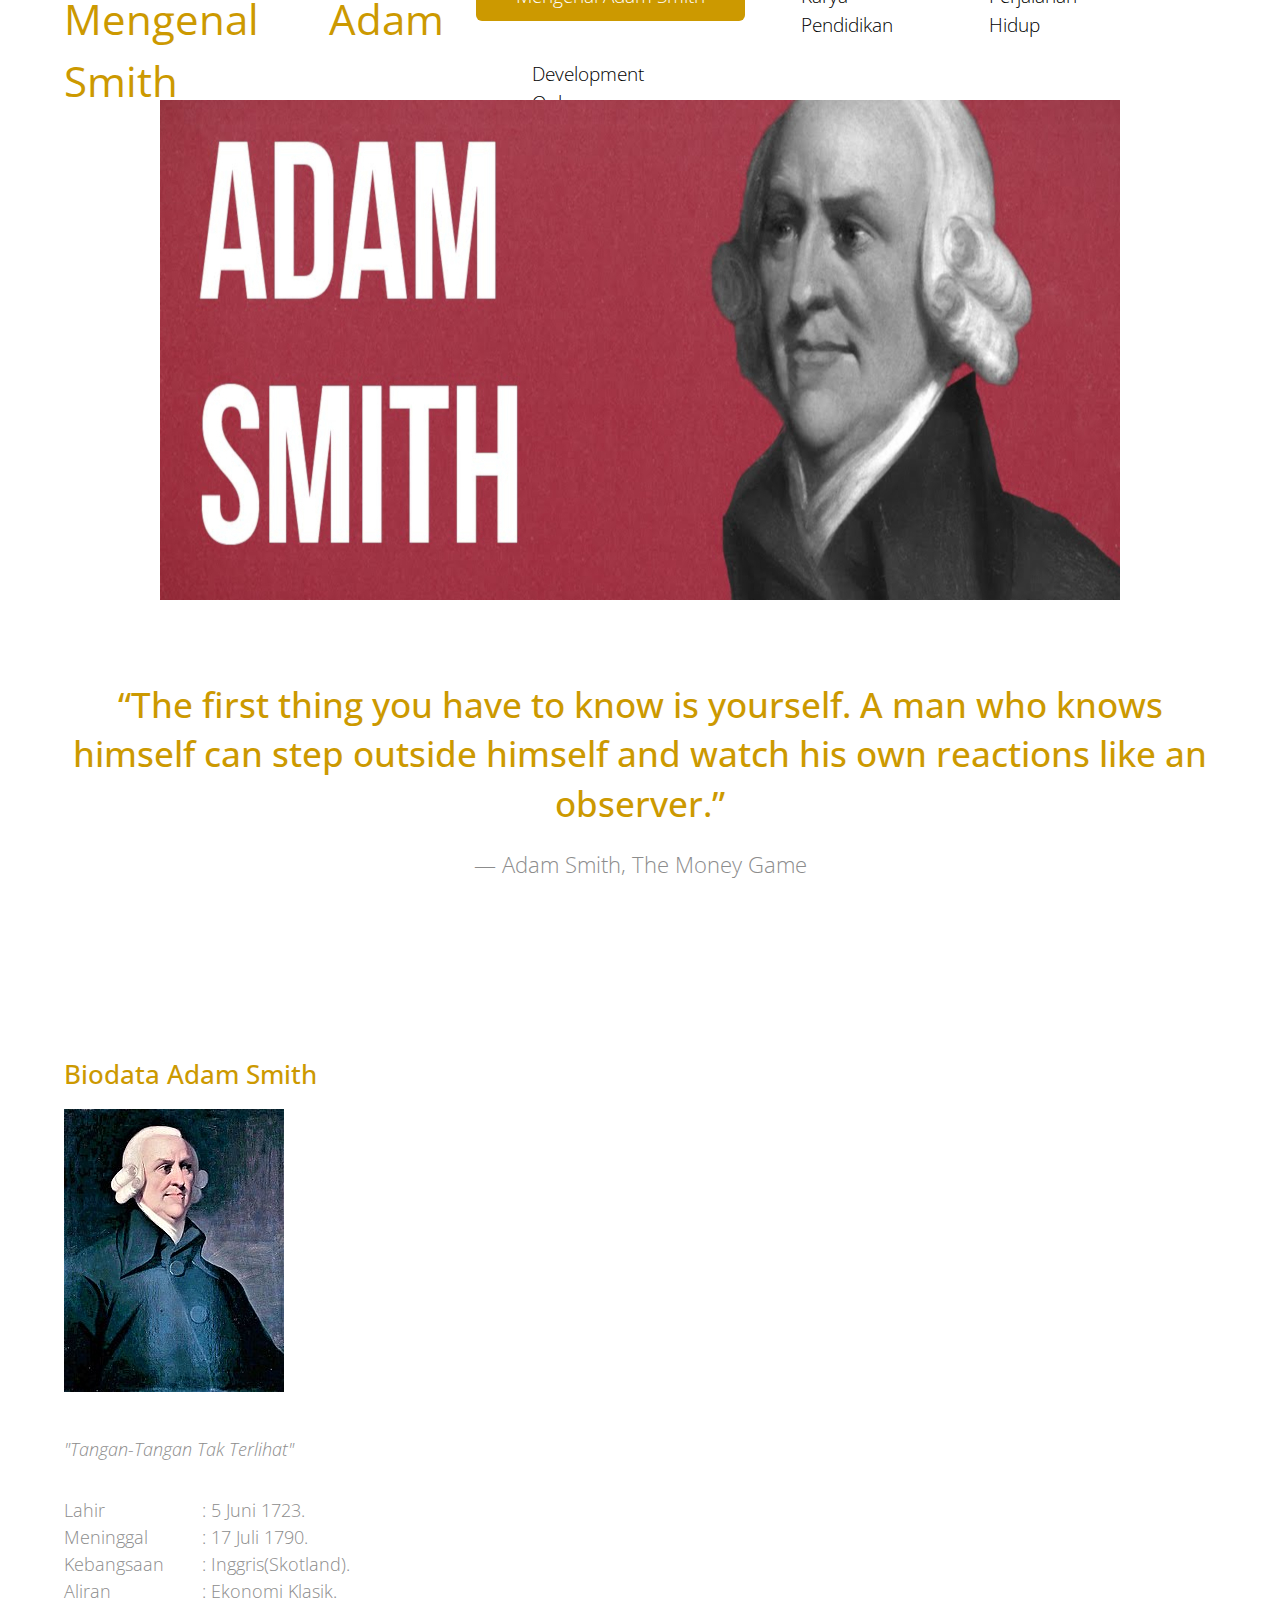
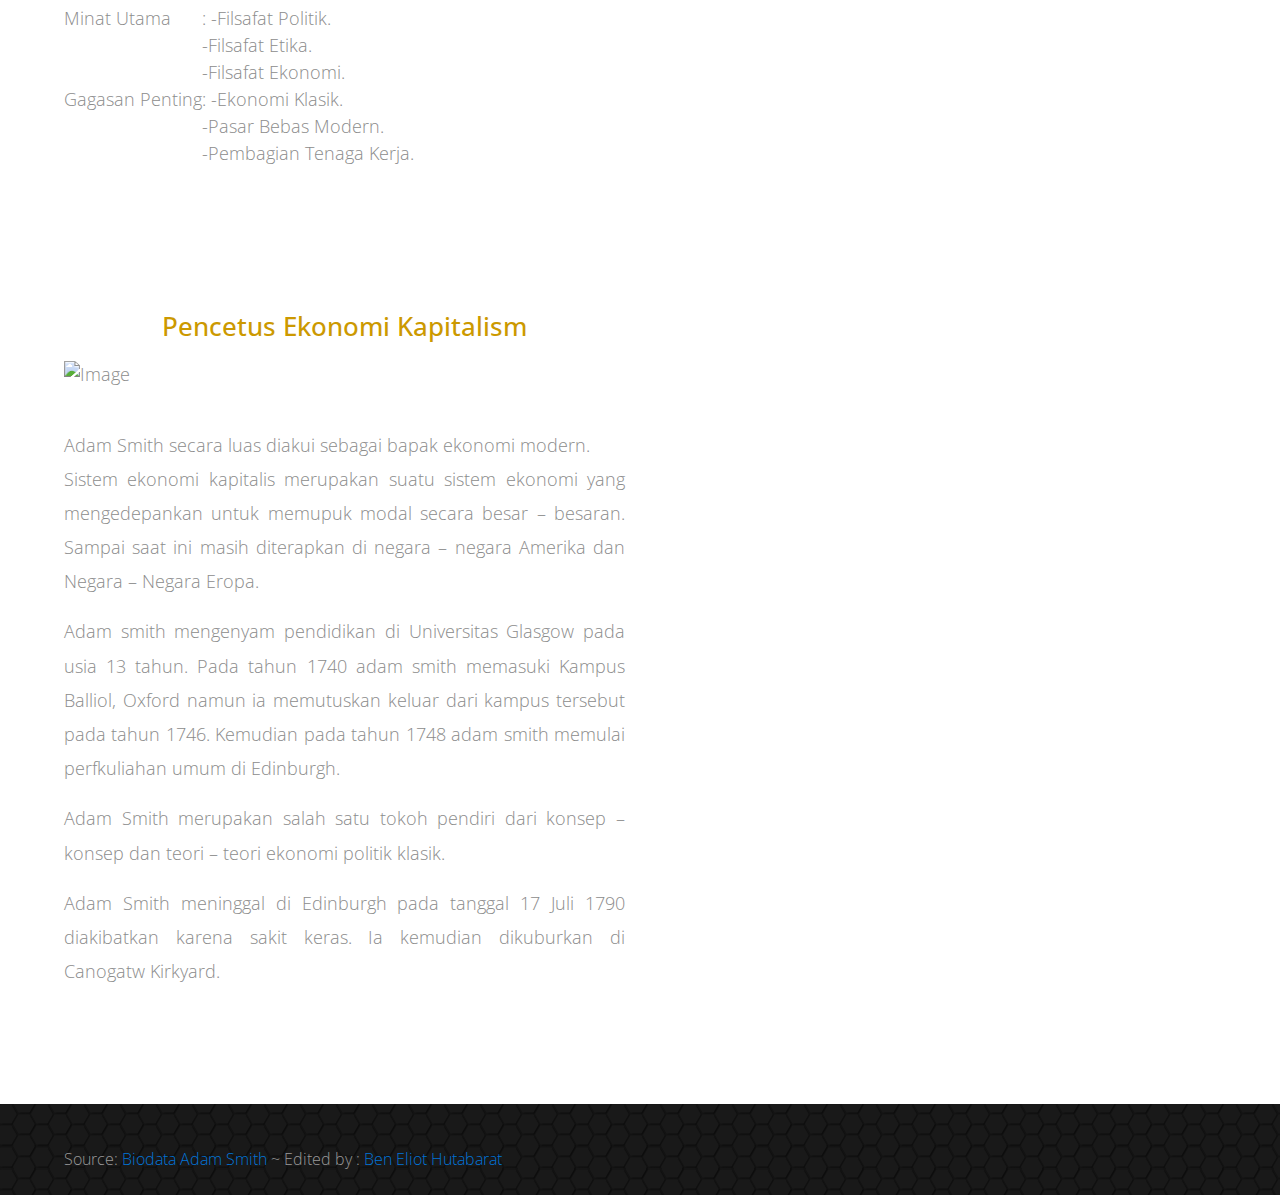
==== index.html @ 5ca56b8b "Update index.html" ====
<!DOCTYPE html>
<html>
<head>
    <meta charset="utf-8">
    <meta http-equiv="X-UA-Compatible" content="IE=edge">
    <meta name="viewport" content="width=device-width, initial-scale=1">

    <title>Adam Smith - Mengenal Adam Smith</title>
<!--
Classic Template
http://www.templatemo.com/tm-488-classic
-->
    <!-- load stylesheets -->
    <link rel="stylesheet" href="https://fonts.googleapis.com/css?family=Open+Sans:300,400">  <!-- Google web font "Open Sans" -->
    <link rel="stylesheet" href="css/bootstrap.min.css">                                      <!-- Bootstrap style -->
    <link rel="stylesheet" href="css/templatemo-style.css">                                   <!-- Templatemo style -->

    <!-- HTML5 shim and Respond.js for IE8 support of HTML5 elements and media queries -->
    <!-- WARNING: Respond.js doesn't work if you view the page via file:// -->
        <!--[if lt IE 9]>
          <script src="https://oss.maxcdn.com/html5shiv/3.7.2/html5shiv.min.js"></script>
          <script src="https://oss.maxcdn.com/respond/1.4.2/respond.min.js"></script>
          <![endif]-->
</head>

    <body>
       
        <div class="tm-header">
            <div class="container-fluid">
                <div class="tm-header-inner">
                    <a href="#" class="navbar-brand tm-site-name">Mengenal Adam Smith</a>
                    
                    <!-- navbar -->
                    <nav class="navbar tm-main-nav">

                        <button class="navbar-toggler hidden-md-up" type="button" data-toggle="collapse" data-target="#tmNavbar">
                            &#9776;
                        </button>
                        
                        <div class="collapse navbar-toggleable-sm" id="tmNavbar">
                            <ul class="nav navbar-nav">
                                <li class="nav-item active">
                                    <a href="index.html" class="nav-link">Mengenal Adam Smith</a>
                                </li>
                                <li class="nav-item">
                                    <a href="about.html" class="nav-link">Karya <br> Pendidikan</a>
                                </li>
                                <li class="nav-item">
                                    <a href="blog.html" class="nav-link">Perjalanan <br> Hidup</a>
                                </li>
                                <li class="nav-item">
                                    <a href="contact.html" class="nav-link">Development <br> Only</a>
                                </li>
                            </ul>                        
                        </div>
                        
                    </nav>  

                </div>                                  
            </div>            
        </div>

        <div class="tm-home-img-container">
            <img src="img/tm-home-img.jpg" background-attachment="fixed" alt="Image" class="hidden-lg-up img-fluid"> 
        </div>
           

        <section class="tm-section">
            <div class="container-fluid">
                <div class="row">
                    <div class="col-xs-12 col-sm-12 col-md-12 col-lg-12 text-xs-center">
                        <h2 class="tm-gold-text tm-title">“The first thing you have to know is yourself. A man who knows himself can step outside himself and watch his own reactions like an observer.” </h2>
                        <p class="tm-subtitle">― Adam Smith,  The Money Game</p>
                    </div>
                </div>

                <div class="row tm-margin-t-big">
                    <div class="col-xs-12 col-sm-12 col-md-12 col-lg-6 col-xl-6">
                        <div class="tm-2-col-left">
                            
                            
                            <h3 class="tm-gold-text tm-title"> Biodata Adam Smith</h3>
                            <img src="img/tm-img-660x330-1.jpg" alt="Image" class="tm-margin-b-40 img-fluid">
                            <p class="tm-margin-b-30"><i>"Tangan-Tangan Tak Terlihat"</i></p>
                            
                            <table>
  <tr>
    <td>Lahir</td>
    <td>: 5 Juni 1723.</td>
  </tr>
  <tr>
    <td>Meninggal</td>
    <td>: 17 Juli 1790.</td>
  </tr>
  <tr>
    <td>Kebangsaan</td>
    <td>: Inggris(Skotland).</td>
  </tr>
  <tr>
    <td>Aliran</td>
    <td>: Ekonomi Klasik.</td>
  </tr>
  <tr>
      <td>Minat Utama<br><br><br></td>
    <td>: -Filsafat Politik.<br>  -Filsafat Etika.<br>  -Filsafat Ekonomi.</td>
  </tr>
  <tr>
    <td>Gagasan Penting<br><br><br></td>
    <td>: -Ekonomi Klasik.<br>  -Pasar Bebas Modern.<br>  -Pembagian Tenaga Kerja.</td>
  </tr>
</table>
<br>
                            <br>
                            <br>
                        </div>
                        <div class="row tm-margin-t-mid">
                            <div class="col-xs-12">
                            <h3 class="tm-gold-text tm-title"><center>Pencetus Ekonomi Kapitalism</center></h3>
                             <img src="https://fee.org/media/13301/adamsmith-1380.jpg?center=0.375,0.73279352226720651&mode=crop&width=1920&rnd=131303471780000000" background-attachment="fixed" alt="Image" class="tm-margin-b-40 img-fluid">
                            <p> Adam Smith secara luas diakui sebagai bapak ekonomi modern. <br>
                            Sistem ekonomi kapitalis merupakan suatu sistem ekonomi yang mengedepankan untuk memupuk modal secara besar – besaran. Sampai saat ini masih diterapkan di negara – negara Amerika dan Negara – Negara Eropa. </p>
                           
                            <p>Adam smith mengenyam pendidikan di Universitas Glasgow pada usia 13 tahun. Pada tahun 1740 adam smith memasuki Kampus Balliol, Oxford namun ia memutuskan keluar dari kampus tersebut pada tahun 1746. Kemudian pada tahun 1748 adam smith memulai perfkuliahan umum di Edinburgh.
                            </p>
                            <p> Adam Smith merupakan salah satu tokoh pendiri dari konsep – konsep dan teori – teori ekonomi politik klasik.</p>
                            <p> Adam Smith meninggal di Edinburgh pada tanggal 17 Juli 1790 diakibatkan karena sakit keras. Ia kemudian dikuburkan di Canogatw Kirkyard. 
                            </p>

                        </div>
                    </div>
                </div> <!-- row -->

            </div>
        </section>
        
        <footer class="tm-footer">
            <div class="container-fluid">
                <div class="row">
                                        
                    <!-- Add the extra clearfix for only the required viewport 
                        http://stackoverflow.com/questions/24590222/bootstrap-3-grid-with-different-height-in-each-item-is-it-solvable-using-only
                    -->
                    <div class="clearfix hidden-lg-up"></div>
                                                           
                </div>

                <div class="row">
                    <div class="col-xs-12 tm-copyright-col">
                        <p class="tm-copyright-text"> Source: <a href="https://id.wikipedia.org/wiki/Adam_Smith/"> Biodata Adam Smith </a> ~ 
                            Edited by : <a href="https://benehxifor.github.io/"> Ben Eliot Hutabarat </a> </p>
                    </div>
                </div>
            </div>
        </footer>

        <!-- load JS files -->
        <script src="js/jquery-1.11.3.min.js"></script>             <!-- jQuery (https://jquery.com/download/) -->
        <script src="https://www.atlasestateagents.co.uk/javascript/tether.min.js"></script> <!-- Tether for Bootstrap, http://stackoverflow.com/questions/34567939/how-to-fix-the-error-error-bootstrap-tooltips-require-tether-http-github-h --> 
        <script src="js/bootstrap.min.js"></script>                 <!-- Bootstrap (http://v4-alpha.getbootstrap.com/) -->
        
</body>
</html>
---- css/templatemo-style.css ----
/* 

Classic Template

http://www.templatemo.com/tm-488-classic

-----------------------------*/

body {
	color: #8c8c8c;
	font-family: 'Open Sans', Helvetica, Arial, sans-serif;
	font-size: 18px;
	font-weight: 300;
	overflow-x: hidden;
	text-align: justify;
}

a, button { transition: all 0.3s ease; }
a:hover,
a:focus {
	text-decoration: none;
	outline: none;
}

h2 { font-size: 2.2rem; }
.tm-thin-font { font-weight: 300; }

.container-fluid {
	margin-left: auto;
	margin-right: auto;
	max-width: 1500px;
	overflow-x: hidden;
}

@media (max-width: 1390px) {
	.container-fluid {
		padding-left: 5%;
		padding-right: 5%;
	}
}

.tm-header-inner {
	display: -webkit-flex;
	display: -ms-flexbox;
	display: flex;
	-webkit-align-items: center;
	    -ms-flex-align: center;
	        align-items: center;
	-webkit-justify-content: space-between;
	    -ms-flex-pack: justify;
	        justify-content: space-between;
	height: 100px;
}

.tm-site-name {
	color: #cc9900;
	display: block;
	font-size: 2.6rem;
	font-weight: 400;
}

.tm-main-nav { font-size: 1.2rem; }

.navbar-nav .nav-link {
	border-radius: 6px;
	color: black;
	padding: 10px 40px;
}

.nav-item.active .nav-link,
.nav-link:hover,
.nav-link:focus {
	color: white;
	background-color: #cc9900;

}

.tm-gold-text { color: #cc9900; }

.tm-section {
	padding-top: 80px;
	padding-bottom: 100px;
}

.tm-home-img-container {
	background-image: url('../img/tm-home-img.jpg');
	background-size: auto;
	background-position: center;
	background-repeat: no-repeat;
	height: 500px;
}

.tm-about-img-container { background-image: url('../img/tm-about-img.jpg');	}
.tm-blog-img-container { background-image: url('../img/tm-blog-img.jpg'); }
.tm-contact-img-container { background-image: url('../img/tm-contact-img.jpg'); }

.tm-about-img-container,
.tm-blog-img-container,
.tm-contact-img-container {
	background-size: auto 200px;
	background-position: center;
	background-repeat: no-repeat;
	height: 200px;
}

.tm-title {
	margin-bottom: 1rem;
	line-height: 1.4;
}

.tm-subtitle {
	font-size: 1.4rem;
	max-width: 800px;
	margin: 0 auto 80px;
}

.tm-content-box {
	max-width: 310px;
	margin: 0 auto;
}

h3 { font-size: 1.65rem; }
h4 { 
	font-size: 1.4rem;
	line-height: 1.6;
}

.tm-btn {
	color: white;
	background-color: #cc9900;
	border: none;
	border-radius: 5px;
	display: inline-block;
	padding: 10px 30px;
}

.tm-btn:hover,
.tm-btn:focus {
	background-color: #906E09;
	color: white;
	outline: none;
}

.tm-btn-gray { background-color: #666666; }
.tm-btn-gray:hover,
.tm-btn-gray:focus {
	background-color: #515050;	
}

.tm-margin-b-15 { margin-bottom: 15px; }
.tm-margin-b-20 { margin-bottom: 20px; }
.tm-margin-b-30 { margin-bottom: 30px; }
.tm-margin-b-40 { margin-bottom: 40px; }
.tm-margin-t-big { margin-top: 90px; }
.tm-margin-t-mid { margin-top: 60px; }
.tm-margin-t-small { margin-top: 30px; }

.tm-text-link { 
	color: #006699; 
	line-height: 2.8;
	text-decoration: underline;
}
.tm-overflow-auto { overflow: auto; }
.tm-small-font { font-size: 1rem; }
.tm-related-post { margin-bottom: 40px; }
.tm-related-post:last-child { margin-bottom: 0; }
.media-left { padding-right: 25px; }
.media-body {
	border-bottom: 1px solid #ccc;
	padding-bottom: 25px;
}

.tm-media-description { margin-bottom: 0; }

.tm-2-col-right { padding-left: 20px; }

.tm-footer {
	color: #c6c6c6;
	background-color: #191919;
	background-image: url('../img/classic-pattern-bg.png');
	font-size: 1rem;
	padding-top: 40px;
	padding-bottom: 20px;
}

.tm-footer-links-container { padding-left: 10px; }

.tm-footer-link {
	color: #CCCC66;
	line-height: 2.8;
	text-decoration: underline;
}

.tm-footer-link:hover,
.tm-footer-link:focus {
	color: #CCCC66;
	text-decoration: none;
}
.tm-footer-thumbnail { margin-bottom: 5px; }

.tm-copyright-text { 
	color: #999999; 
	margin-bottom: 0;
}

hr { border-top: 1px solid #CCCCCC; }
p { line-height: 1.9; }

.tm-gray-bg { 
	background-color: #CCCCCC; 
	color: black;
	padding: 30px 20px 20px;
}
.tm-footer-content-box-title { margin-bottom: 30px; }

.tm-img-post { margin-bottom: 30px; }

.tm-aside-r { padding-left: 30px; }

.form-control {
	border-radius: 0;
	font-size: 1.1rem;
	padding: 0.75rem 1rem;
}

.form-control:focus { border-color: #CC9900; }

.tm-form-description { margin-top: 30px; }
.tm-contact-form { padding-top: 20px; }

#google-map {
    height: 333px;
    width: 100%;
    margin-top: 40px;
}

.tm-contact-right { padding-left: 30px; }
.tm-p-small { font-size: 1rem; }

@media (max-width: 1199px) {
	.tm-2-col-left { padding-right: 0; }
	.tm-2-col-right { padding-left: 0; }
	.tm-text-link {
		line-height: 2.2;
	}
	.container-fluid {
		padding-left: 4%;
		padding-right: 4%;
	}
}

@media (max-width: 991px){

	.tm-home-img-container {
		background:none;
		height: auto;
	}

	.tm-subtitle { margin-bottom: 40px; }
	
	#tmNavbar .navbar-nav .nav-link { padding: 10px 25px; }
	.media { max-width: 240px; }
	.media-left {
		display: block;
		margin-bottom: 20px;
	}

	.tm-content-box { margin-bottom: 50px; }
	.tm-text-link { line-height: 2.4; }

	.tm-section {
	    padding-top: 50px;
	    padding-bottom: 60px;
	}

	.tm-2-col-left, .tm-2-col-right { 
		margin: 0 auto;
		max-width: 660px; 
	}
	
	.tm-margin-t-big { margin-top: 30px; }
	.media { max-width: 100%; }
	.media-left {
		display: table-cell;
		margin-bottom: 0;
	}

	.tm-footer-content-box { margin-bottom: 40px; }

	.tm-2-rows-md-swap {
		display: -webkit-flex;
		display: -ms-flexbox;
		display: flex;
		-webkit-flex-direction: column;
		    -ms-flex-direction: column;
		        flex-direction: column;
	}

	.tm-2-rows-md-down-1 {
		-webkit-order: 1;
		    -ms-flex-order: 1;
		        order: 1;		
	}
	.tm-2-rows-md-down-2 {
		-webkit-order: 2;
		    -ms-flex-order: 2;
		        order: 2;
		margin-bottom: 0;
		margin-top: 30px;		
	}

	.tm-contact-right { 
		padding-left: 15px; 
		padding-top: 40px;
	}
}

@media (max-width: 897px) {
	.tm-btn {
		padding: 10px 15px;
		font-size: 1rem;
	}
}

@media (max-width: 767px) {
	.tm-main-nav {
		position: fixed;
		right: 0;
		top: 21px;
		z-index: 1000;
	}
	#tmNavbar .navbar-nav .nav-item { float: none; }
	#tmNavbar .navbar-nav .nav-link { padding: 10px 35px; }
	#tmNavbar {
		background: white; 
		border-radius: 6px;
	}
	#tmNavbar .navbar-nav .nav-item+.nav-item { margin-left: 0; }
	.navbar-toggler {
		background: white;
		border-color: #cc9900;
		color: #cc9900;
		display: block;
		margin-left: auto;
		margin-right: 0;
	}
	.navbar-toggler:focus { outline: none; }
	.tm-content-box { margin-bottom: 50px; }
	
	.tm-2-col-left {
		padding-right: 0;
		max-width: 660px;
	}

	.tm-2-col-right { padding-left: 0; }
	.tm-margin-b-40 { margin-bottom: 25px; }
	
	.tm-copyright-text { padding-top: 0; }
	.tm-gray-bg { padding: 20px 20px 10px; }
	.tm-footer { padding-bottom: 15px; }

	.tm-2-rows-sm-swap {
		display: -webkit-flex;
		display: -ms-flexbox;
		display: flex;
		-webkit-flex-direction: column;
		    -ms-flex-direction: column;
		        flex-direction: column;
	}

	.tm-2-rows-sm-down-1 {
		-webkit-order: 1;
		    -ms-flex-order: 1;
		        order: 1;		
	}
	.tm-2-rows-sm-down-2 {
		-webkit-order: 2;
		    -ms-flex-order: 2;
		        order: 2;
		margin-bottom: 0;
		margin-top: 30px;		
	}

	.tm-sm-m-b { margin-bottom: 20px; }
	.tm-aside-r { padding-left: 15px; }
	.tm-aside-container {
		max-width: 310px;
		margin: 0 auto;
	}

	.tm-blog-post {	padding-bottom: 10px; }
	.tm-content-box-contact {
		margin-top: 40px;
		margin-bottom: 0;
	}

	.tm-contact-row-related-posts {	margin-top: 40px; }
}

@media (max-width: 543px) {
	.tm-footer-links-container { padding-left: 0; }
	.tm-xs-m-t { margin-top: 20px; }
	.tm-btn { padding: 10px 30px; }
}

@media(max-width: 510px) {
	.media { max-width: 240px; }
	.media-left {
		display: block;
		margin-bottom: 20px;
	}
		
	.tm-section {
		padding-top: 10%;
		padding-bottom: 10%;
	}

	.tm-subtitle { margin-bottom: 20px; }
	.tm-margin-b-40 { margin-bottom: 15px; }
	.tm-content-box { margin-bottom: 40px; }
	.tm-margin-t-mid { margin-top: 30px; }
	.tm-footer-content-box { margin-bottom: 40px; }
	.tm-footer-content-box-title { margin-bottom: 15px; }
	#google-map { margin-top: 25px; }
	.tm-map-section { margin-top: 50px; }

	.tm-contact-related-posts-container {
		max-width: 240px;
		margin-left: auto;
		margin-right: auto;
	}
}
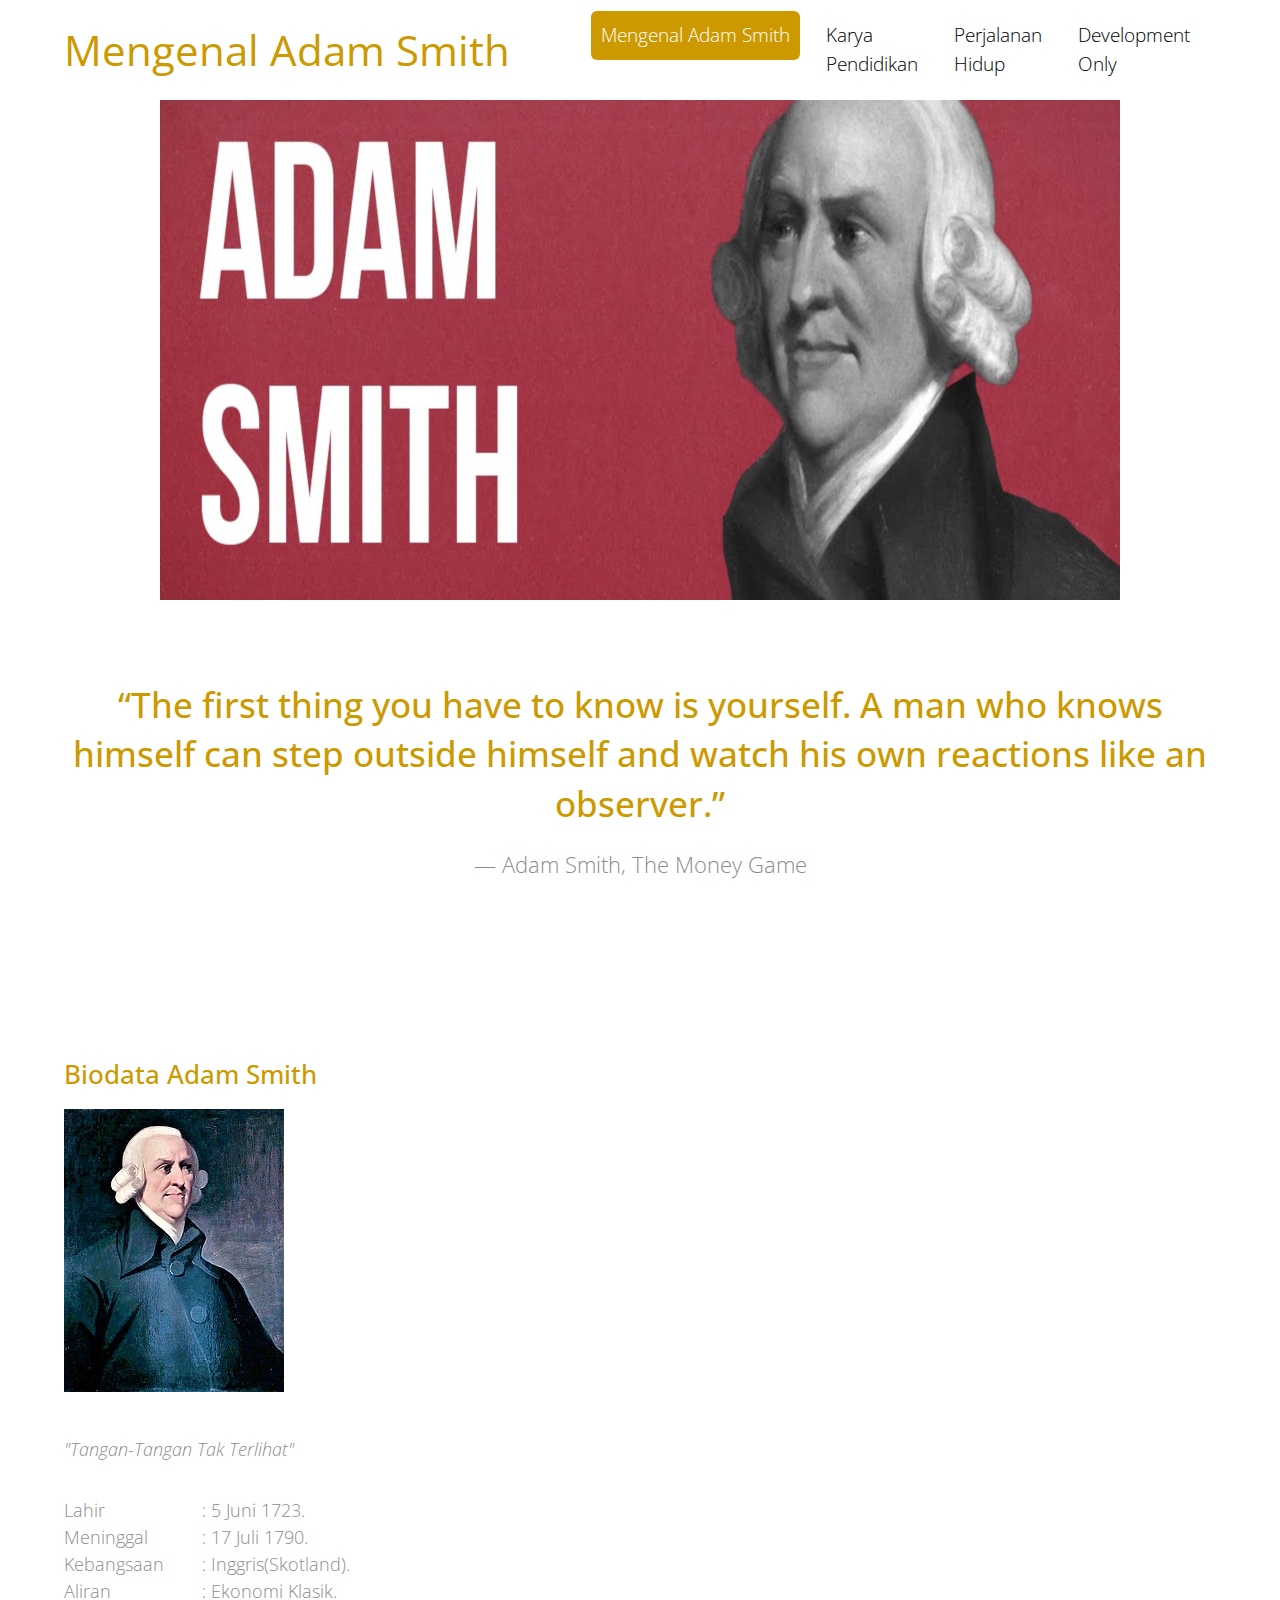
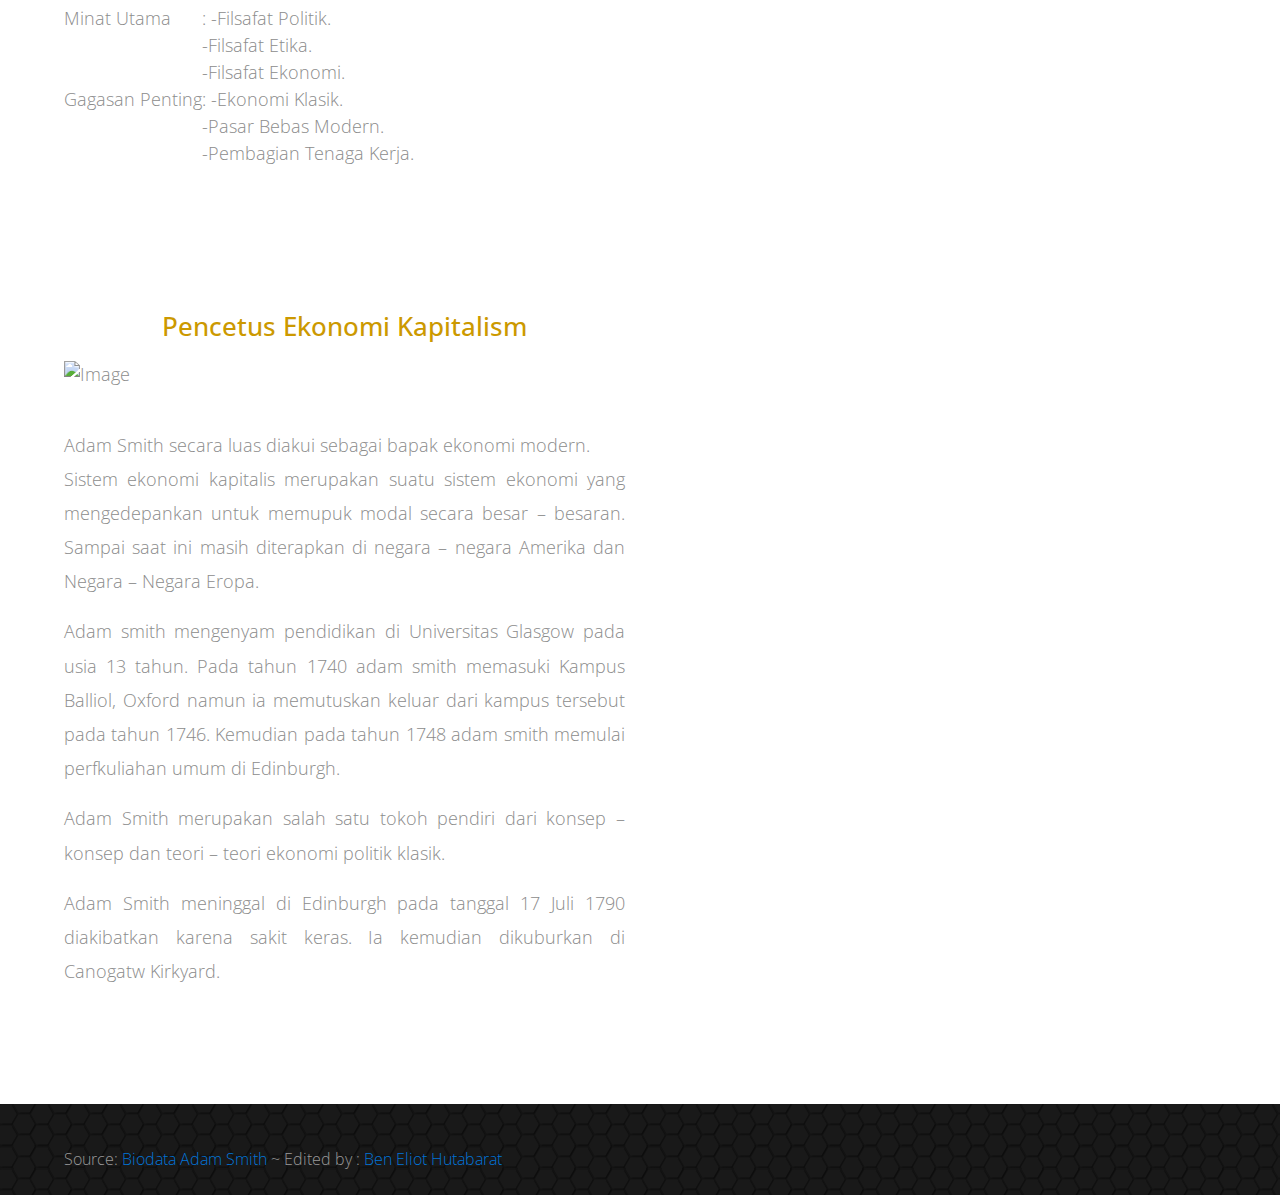
==== commit abbad2d3: "Update index.html" ====
--- a/index.html
+++ b/index.html
@@ -61,7 +61,7 @@
         </div>
 
         <div class="tm-home-img-container">
-            <img src="img/tm-home-img.jpg" background-attachment="fixed" alt="Image" class="hidden-lg-up img-fluid"> 
+            <img src="https://i.ytimg.com/vi/ejJRhn53X2M/maxresdefault.jpg" background-attachment="fixed" alt="Image" class="hidden-lg-up img-fluid"> 
         </div>
            
 
--- a/css/templatemo-style.css
+++ b/css/templatemo-style.css
@@ -64,7 +64,7 @@
 .navbar-nav .nav-link {
 	border-radius: 6px;
 	color: black;
-	padding: 10px 40px;
+	padding: 10px 10px;
 }
 
 .nav-item.active .nav-link,
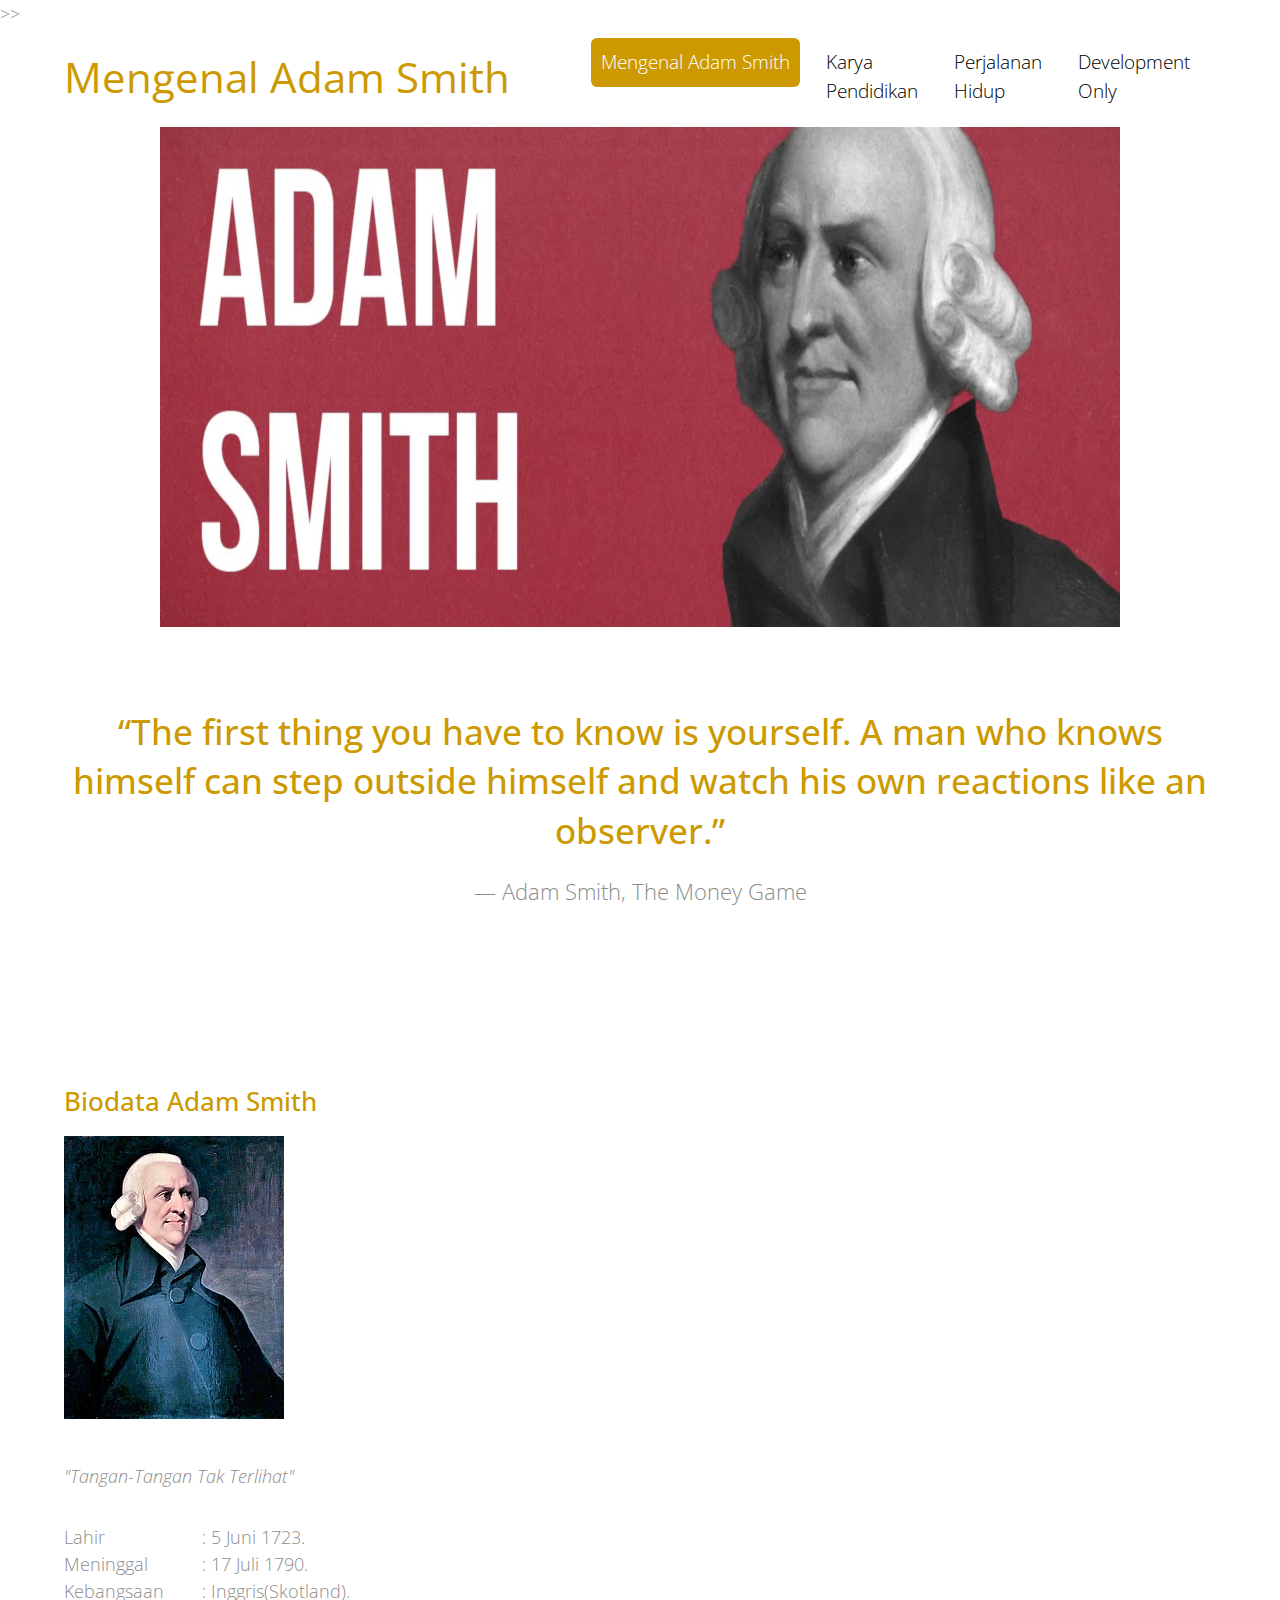
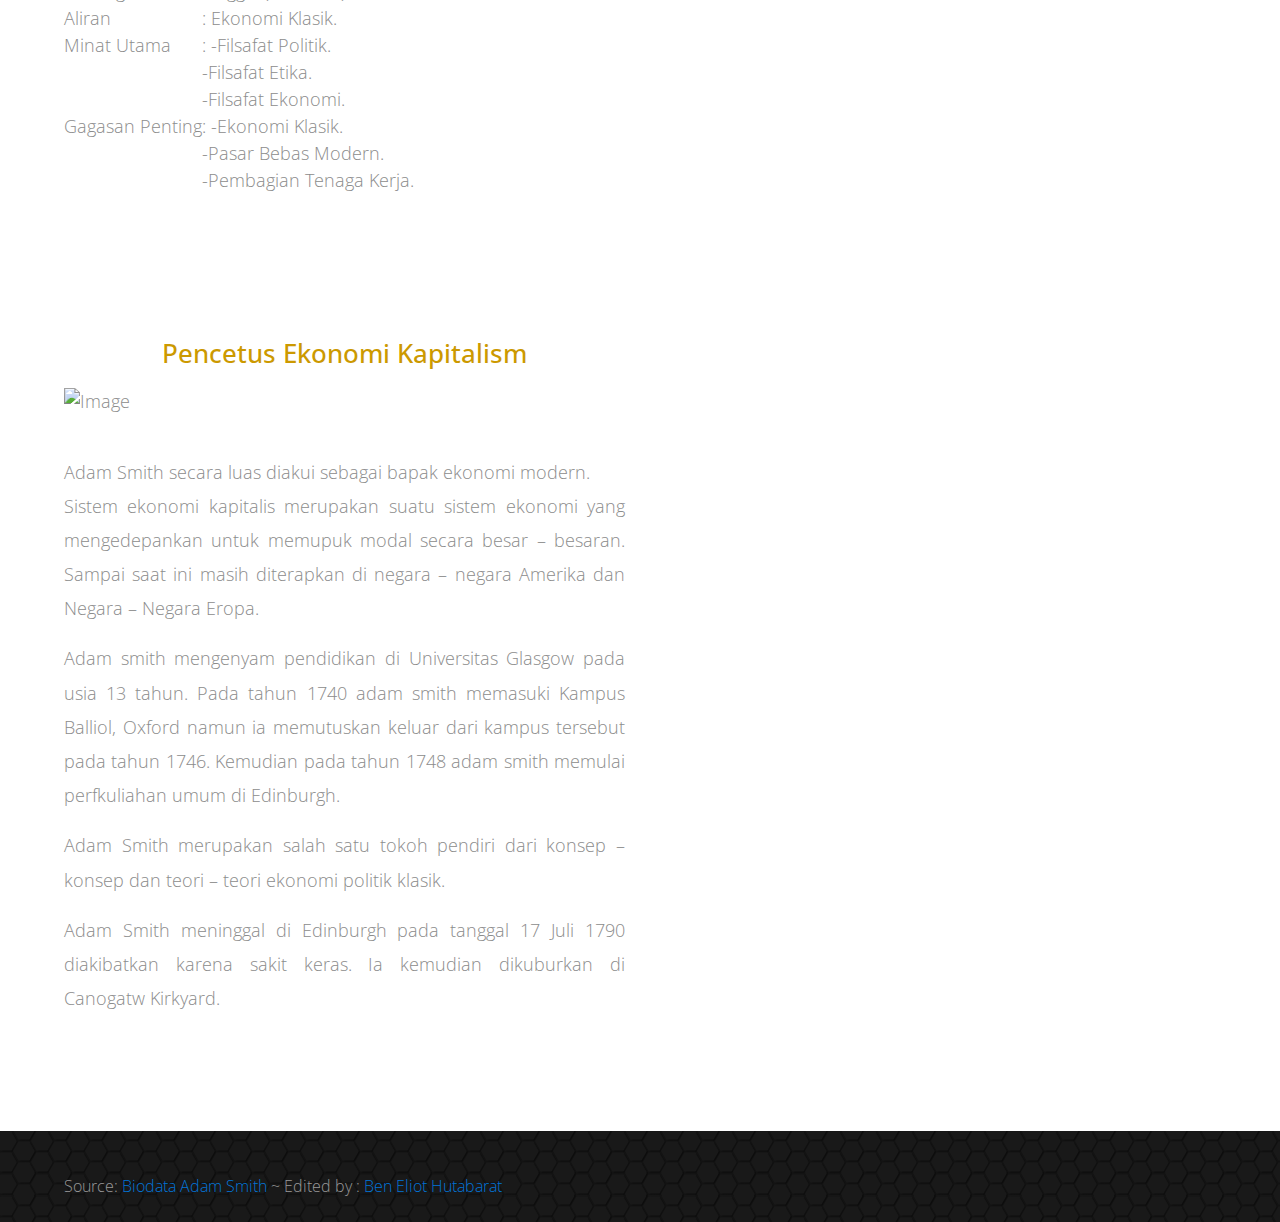
==== commit e8f92ed5: "Update index.html" ====
--- a/index.html
+++ b/index.html
@@ -23,7 +23,7 @@
           <![endif]-->
 </head>
 
-    <body>
+    <body style="background-image:url('https://media.gowallpaper.co.uk/media/catalog/product/a/r/arthouse_bari_damask_champagne_glitter_wallpaper_291901.jpg');">>>
        
         <div class="tm-header">
             <div class="container-fluid">
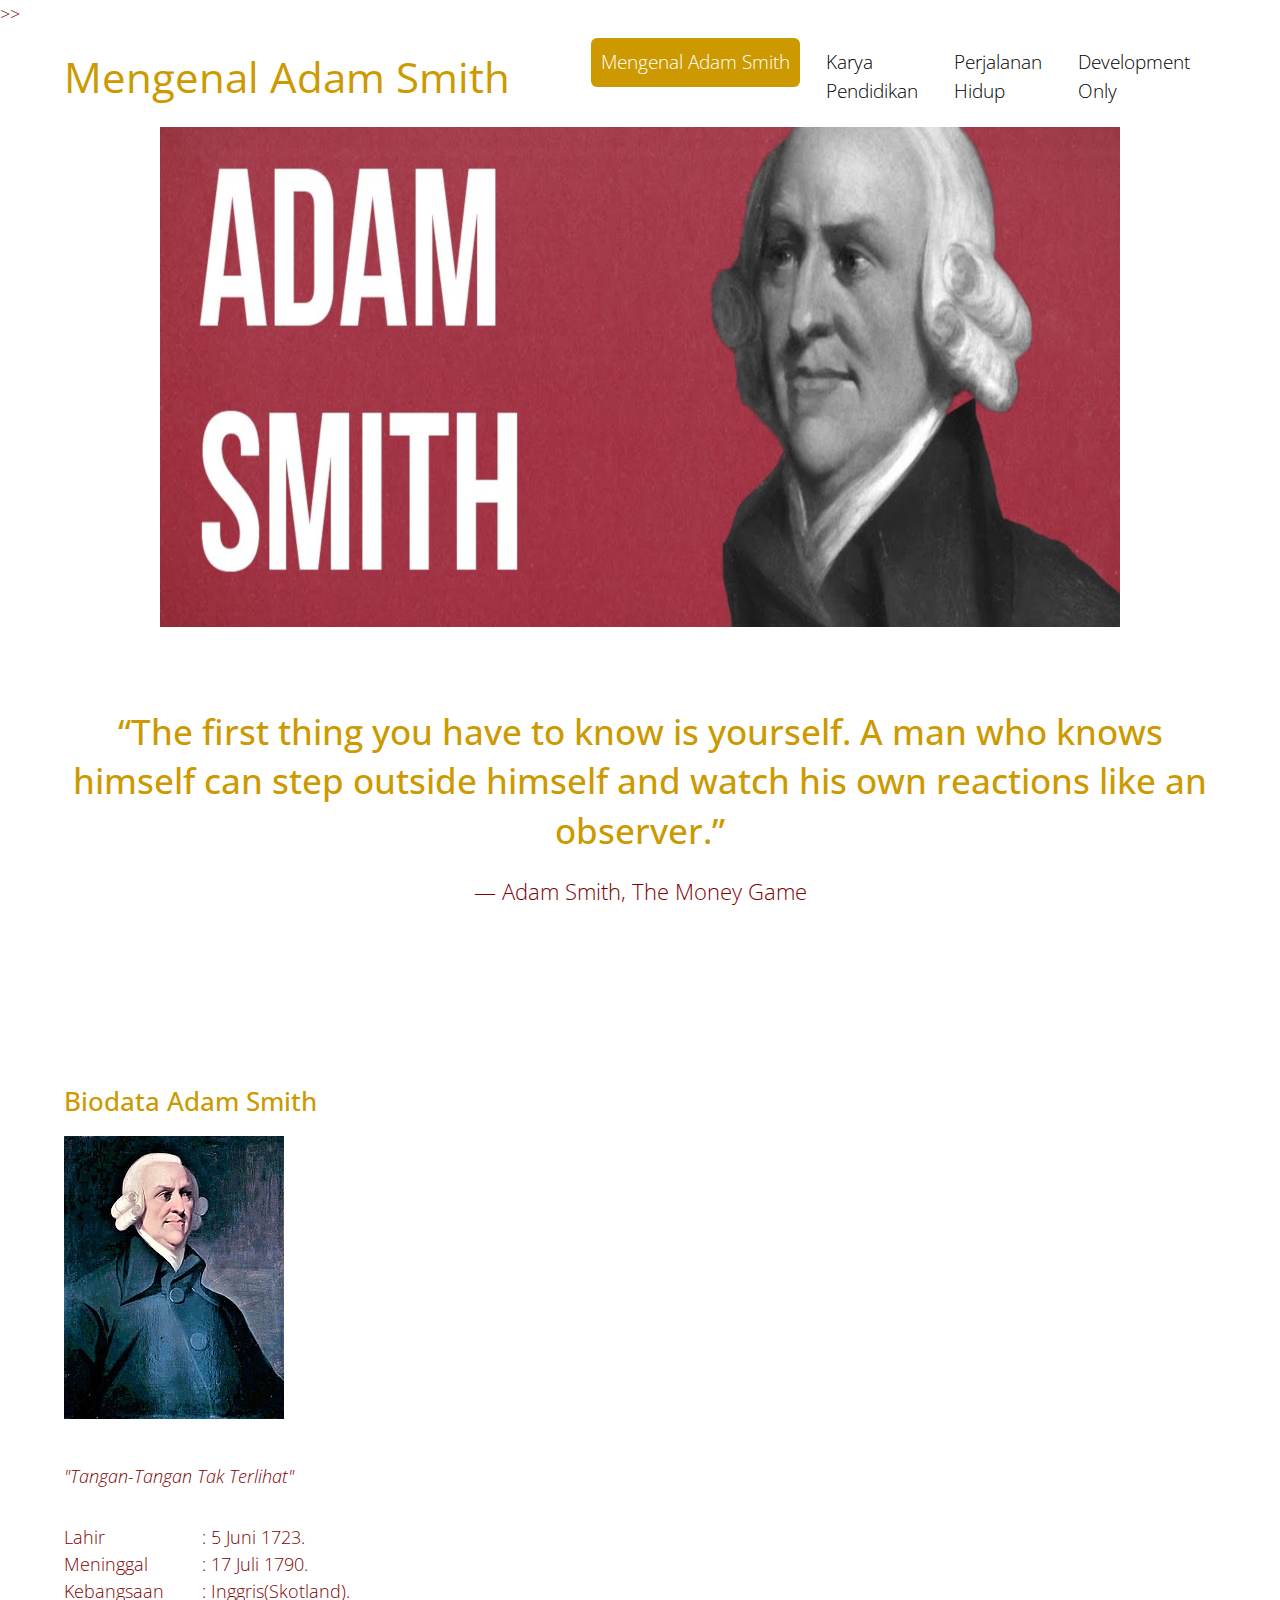
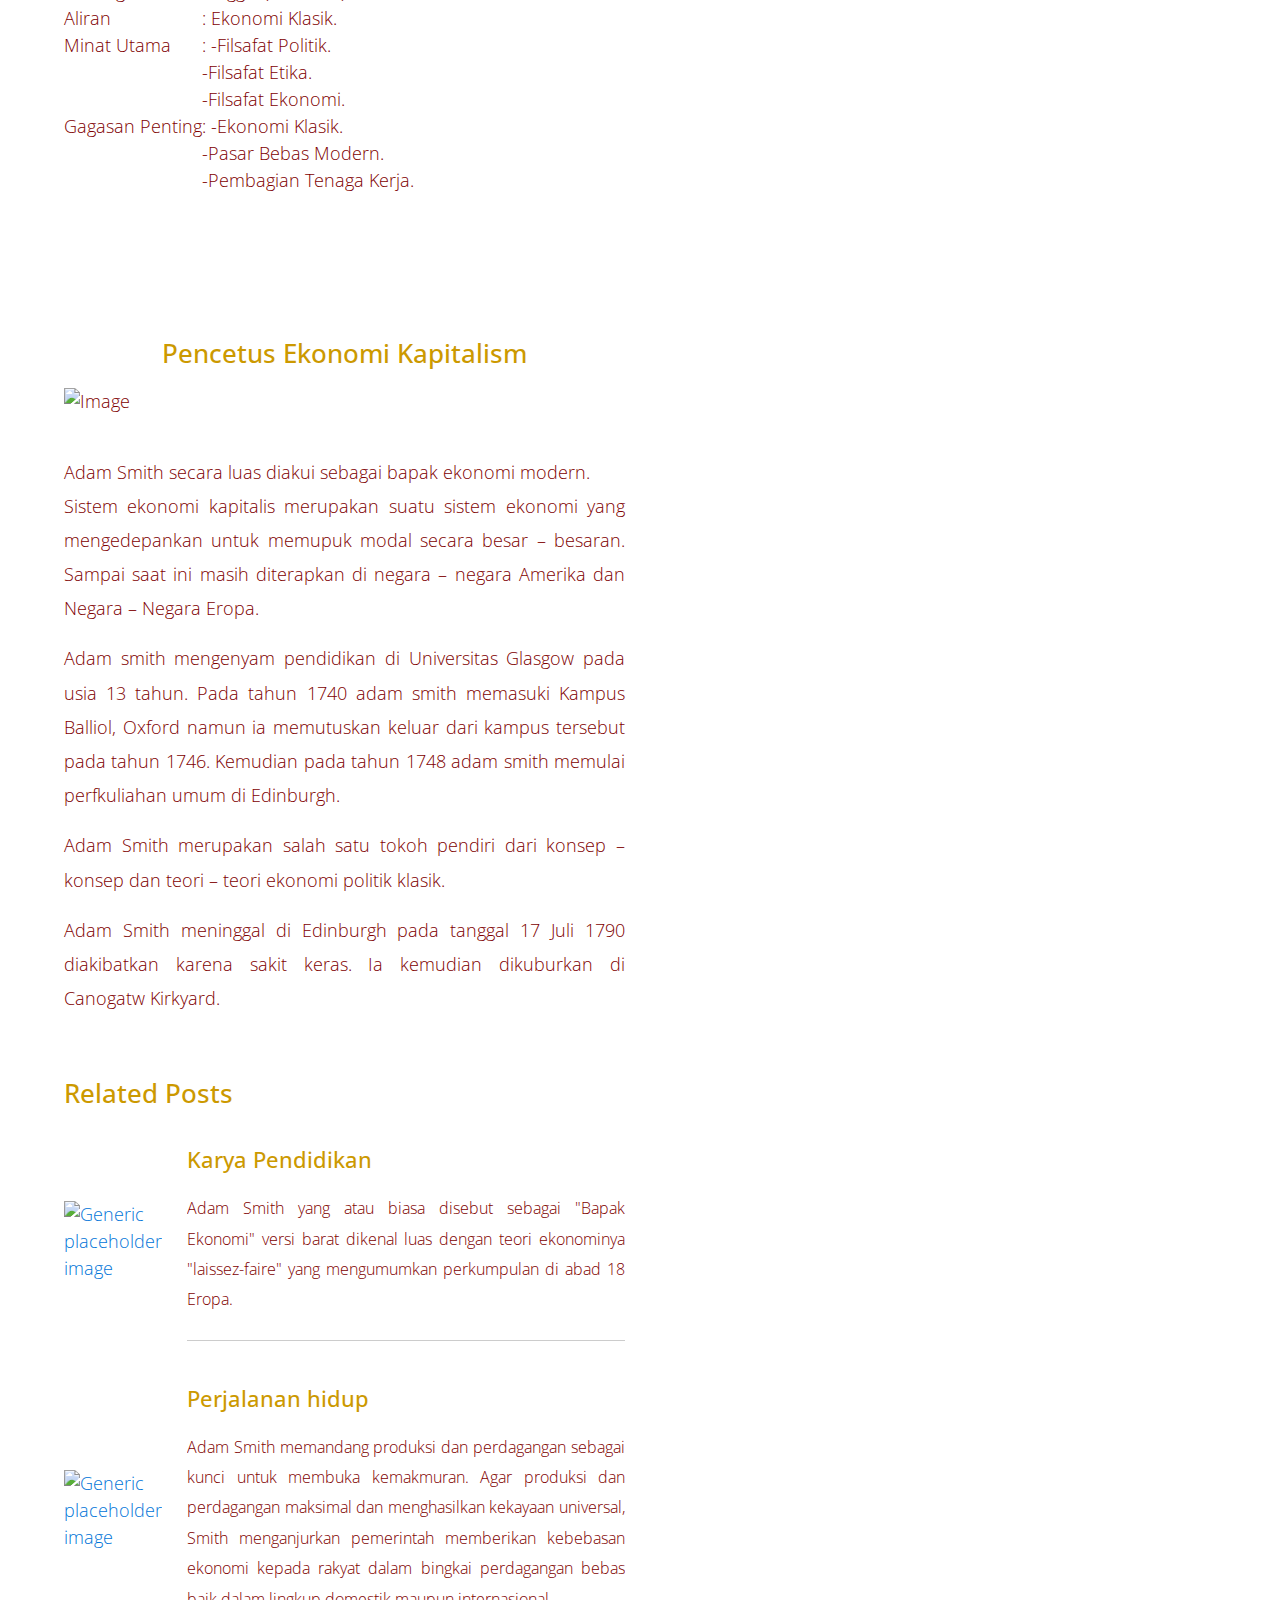
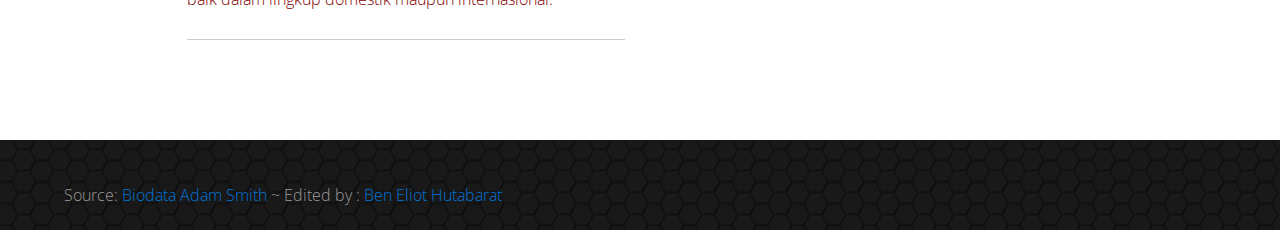
==== commit 8fb0f779: "Update index.html" ====
--- a/index.html
+++ b/index.html
@@ -61,7 +61,7 @@
         </div>
 
         <div class="tm-home-img-container">
-            <img src="https://i.ytimg.com/vi/ejJRhn53X2M/maxresdefault.jpg" background-attachment="fixed" alt="Image" class="hidden-lg-up img-fluid"> 
+            <img src="img/tm-home-img.jpg" background-attachment="fixed" alt="Image" class="hidden-lg-up img-fluid"> 
         </div>
            
 
@@ -126,6 +126,35 @@
                             <p> Adam Smith meninggal di Edinburgh pada tanggal 17 Juli 1790 diakibatkan karena sakit keras. Ia kemudian dikuburkan di Canogatw Kirkyard. 
                             </p>
 
+                                <div class="row tm-2-rows-md-down-1 tm-margin-t-mid">
+                                    <div class="col-xs-12 col-sm-12 col-md-12 col-lg-12 col-xl-12">
+                                        <h3 class="tm-gold-text tm-title tm-margin-b-30">Related Posts</h3>
+                                        <div class="media tm-related-post">
+                                          <div class="media-left media-middle">
+                                            <a href="https://github.com/SMAKBO/tugas-labkom-2019-xi-4-adam-smith/blob/master/about.html">
+                                              <img class="media-object" src="https://images-na.ssl-images-amazon.com/images/I/519BQXYDX7L._SX316_BO1,204,203,200_.jpg" alt="Generic placeholder image">
+                                            </a>
+                                          </div>
+                                          <div class="media-body">
+                                            <a href="#"><h4 class="media-heading tm-gold-text tm-margin-b-15">Karya Pendidikan</h4></a>
+                                            <p class="tm-small-font tm-media-description">Adam Smith yang atau biasa disebut sebagai "Bapak Ekonomi" versi barat dikenal luas dengan teori ekonominya "laissez-faire" yang mengumumkan perkumpulan di abad 18 Eropa.</p>
+                                          </div>
+                                        </div>
+                                        <div class="media tm-related-post">
+                                          <div class="media-left media-middle">
+                                            <a href="https://github.com/SMAKBO/tugas-labkom-2019-xi-4-adam-smith/blob/master/blog.html">
+                                              <img class="media-object" src="https://github.com/SMAKBO/tugas-labkom-2019-xi-4-adam-smith/blob/master/teori-ekonomi-dan-tokoh-tokohnya.jpg?raw=true.jpg" alt="Generic placeholder image">
+                                            </a>
+                                          </div>
+                                          <div class="media-body">
+                                            <a href="#"><h4 class="media-heading tm-gold-text tm-margin-b-15">Perjalanan hidup</h4></a>
+                                            <p class="tm-small-font tm-media-description">Adam Smith memandang produksi dan perdagangan sebagai kunci untuk membuka kemakmuran. Agar produksi dan perdagangan maksimal dan menghasilkan kekayaan universal, Smith menganjurkan pemerintah memberikan kebebasan ekonomi kepada rakyat dalam bingkai perdagangan bebas baik dalam lingkup domestik maupun internasional.</p>
+                                          </div>
+                                        </div>
+                                    </div>
+                                </div>    
+                            </div>
+                                
                         </div>
                     </div>
                 </div> <!-- row -->
--- a/css/templatemo-style.css
+++ b/css/templatemo-style.css
@@ -7,7 +7,7 @@
 -----------------------------*/
 
 body {
-	color: #8c8c8c;
+	color: hsl(0, 100%, 25%);
 	font-family: 'Open Sans', Helvetica, Arial, sans-serif;
 	font-size: 18px;
 	font-weight: 300;
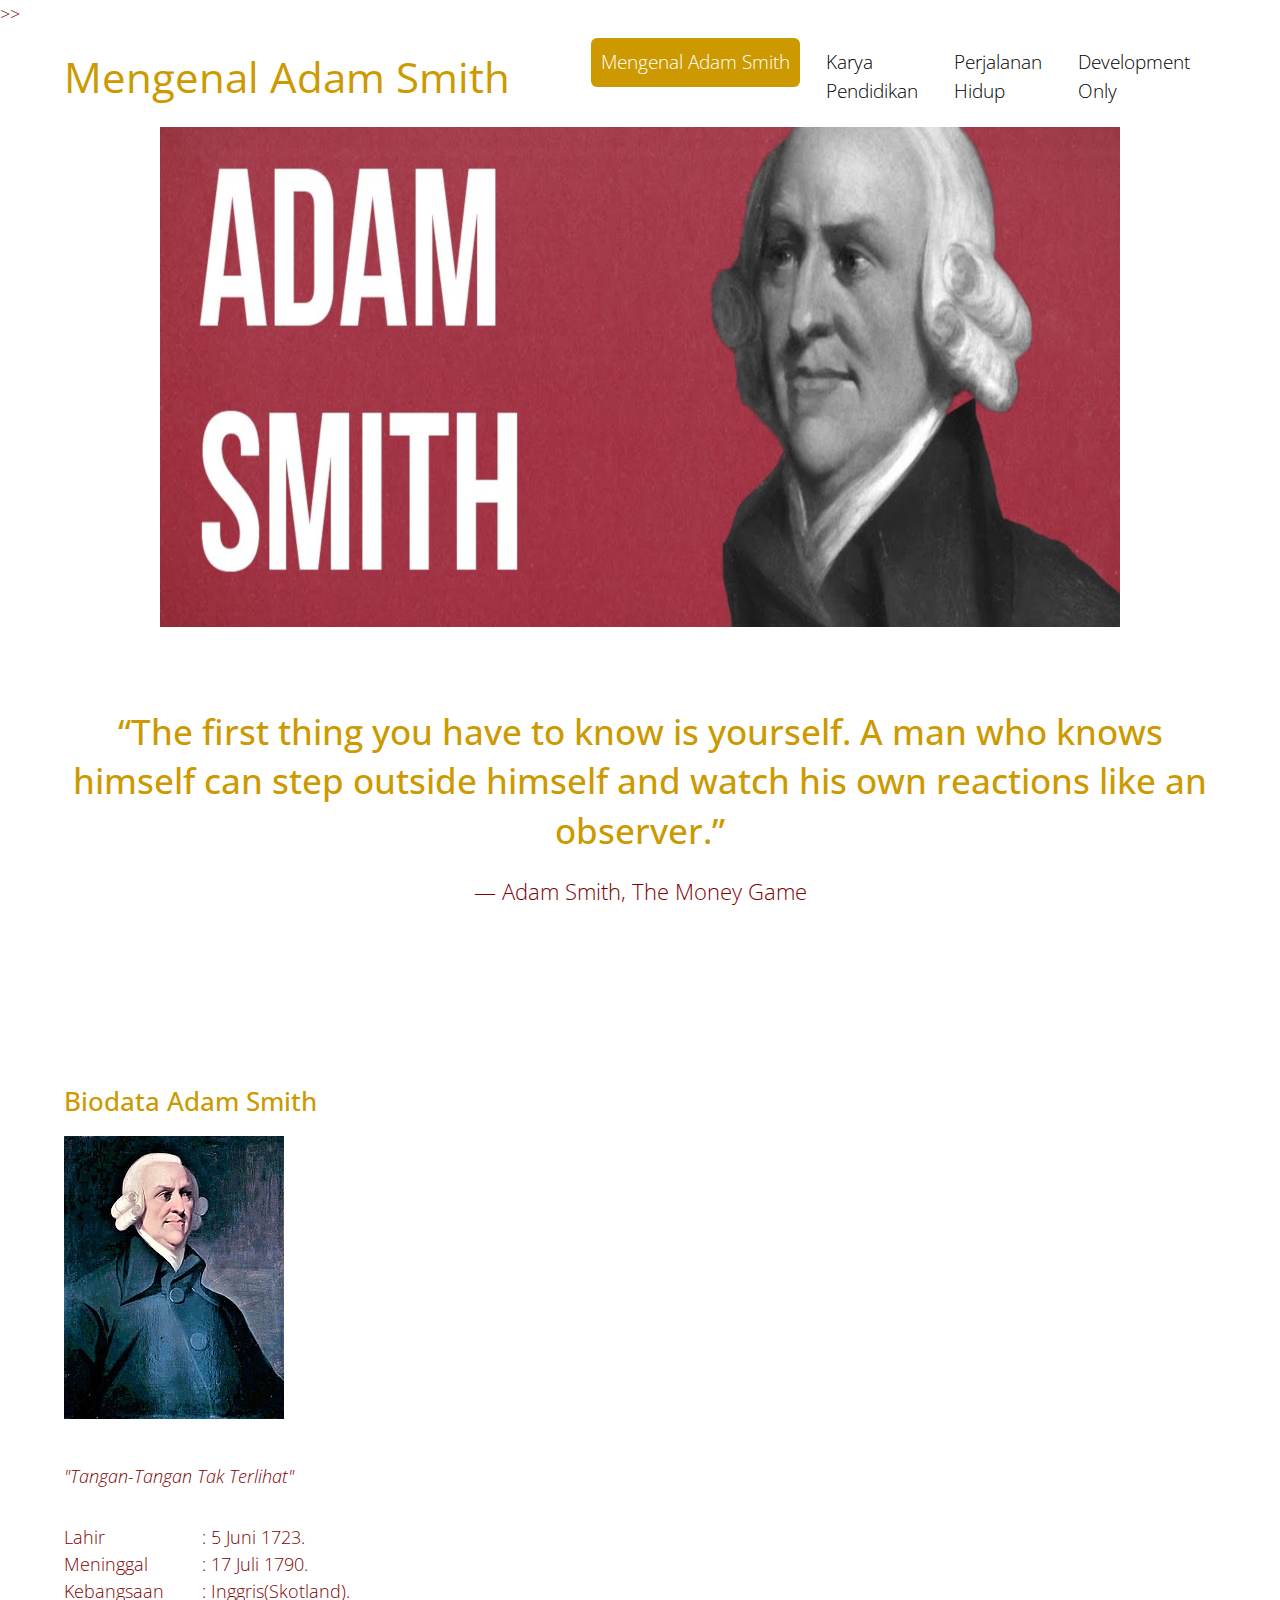
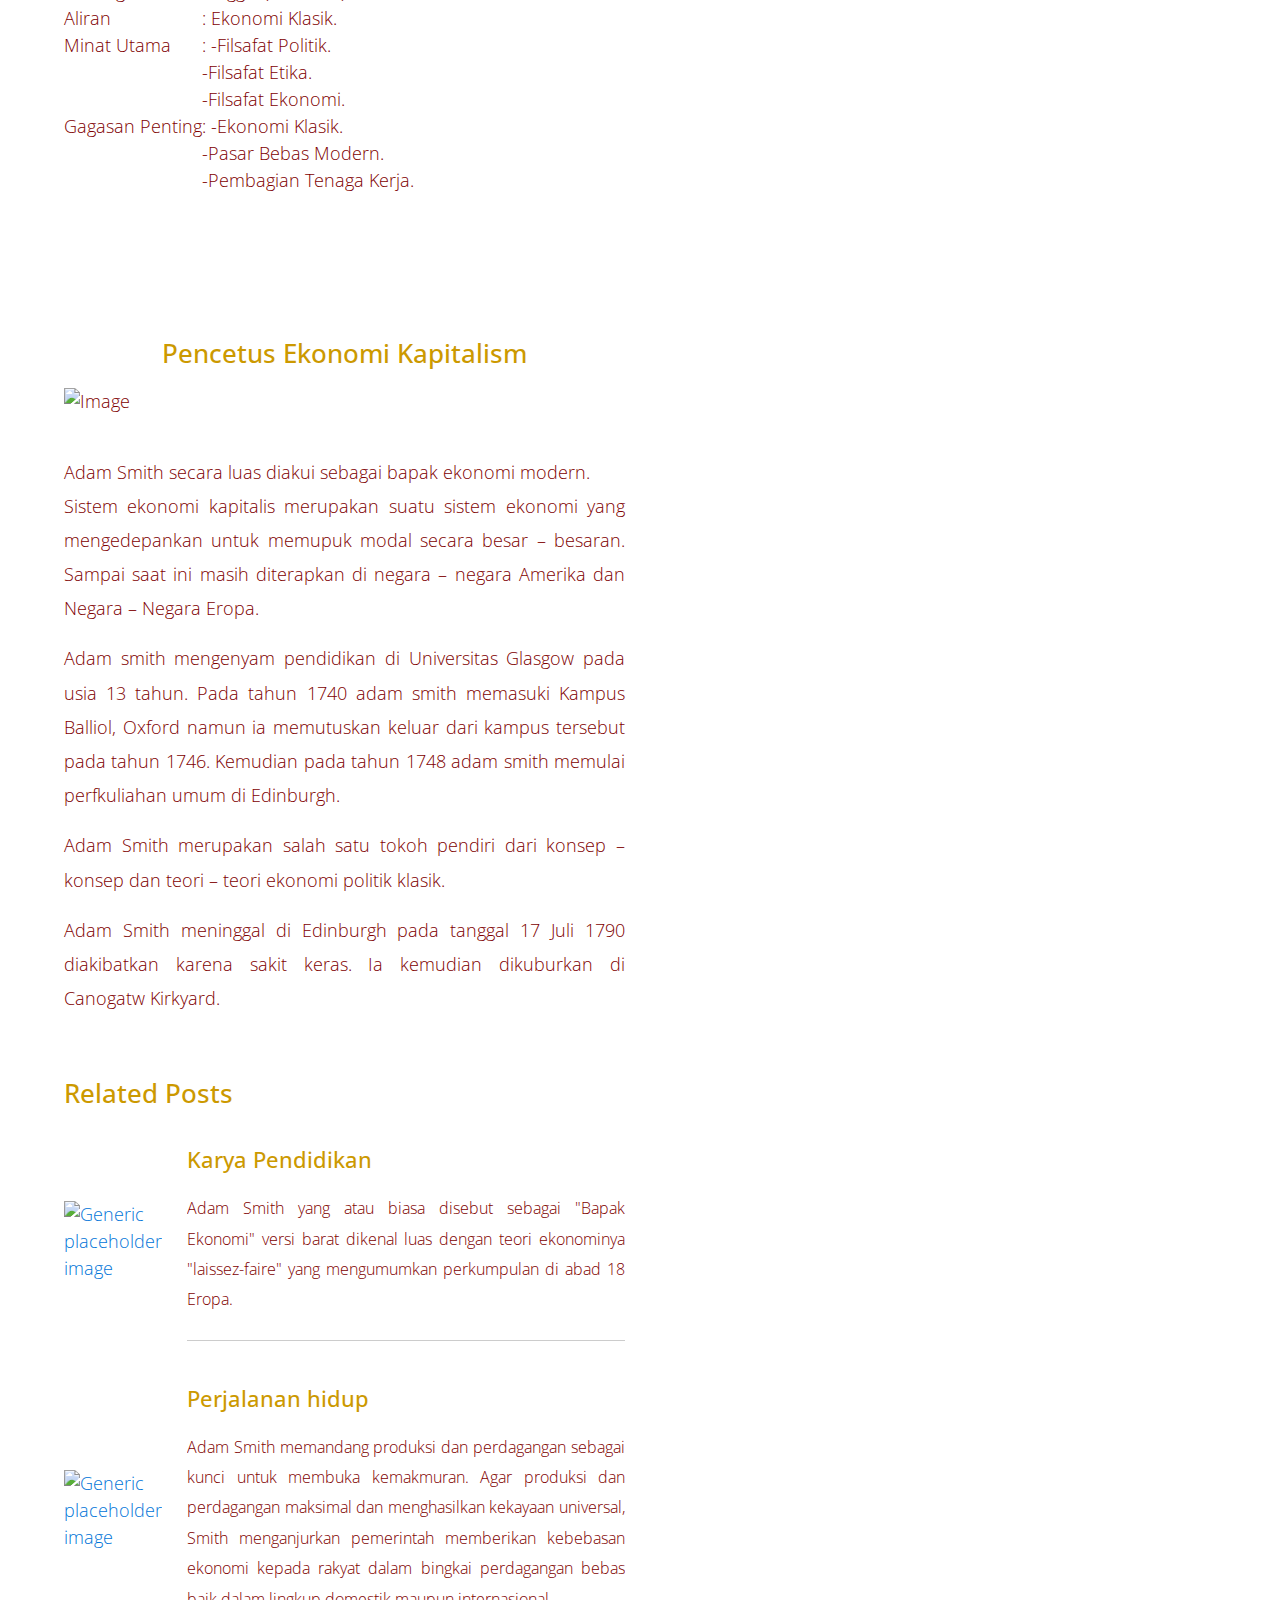
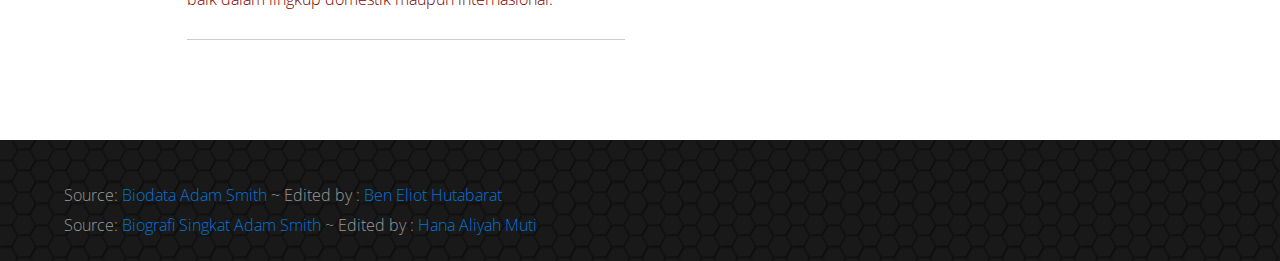
==== commit 5a7230eb: "Update index.html" ====
--- a/index.html
+++ b/index.html
@@ -177,6 +177,8 @@
                     <div class="col-xs-12 tm-copyright-col">
                         <p class="tm-copyright-text"> Source: <a href="https://id.wikipedia.org/wiki/Adam_Smith/"> Biodata Adam Smith </a> ~ 
                             Edited by : <a href="https://benehxifor.github.io/"> Ben Eliot Hutabarat </a> </p>
+                         <p class="tm-copyright-text"> Source: <a href="https://www.biografiku.com/biografi-adam-smith/"> Biografi Singkat Adam Smith </a> ~ 
+                            Edited by : <a href="https://hanaaliyah.github.io/"> Hana Aliyah Muti </a> </p>
                     </div>
                 </div>
             </div>
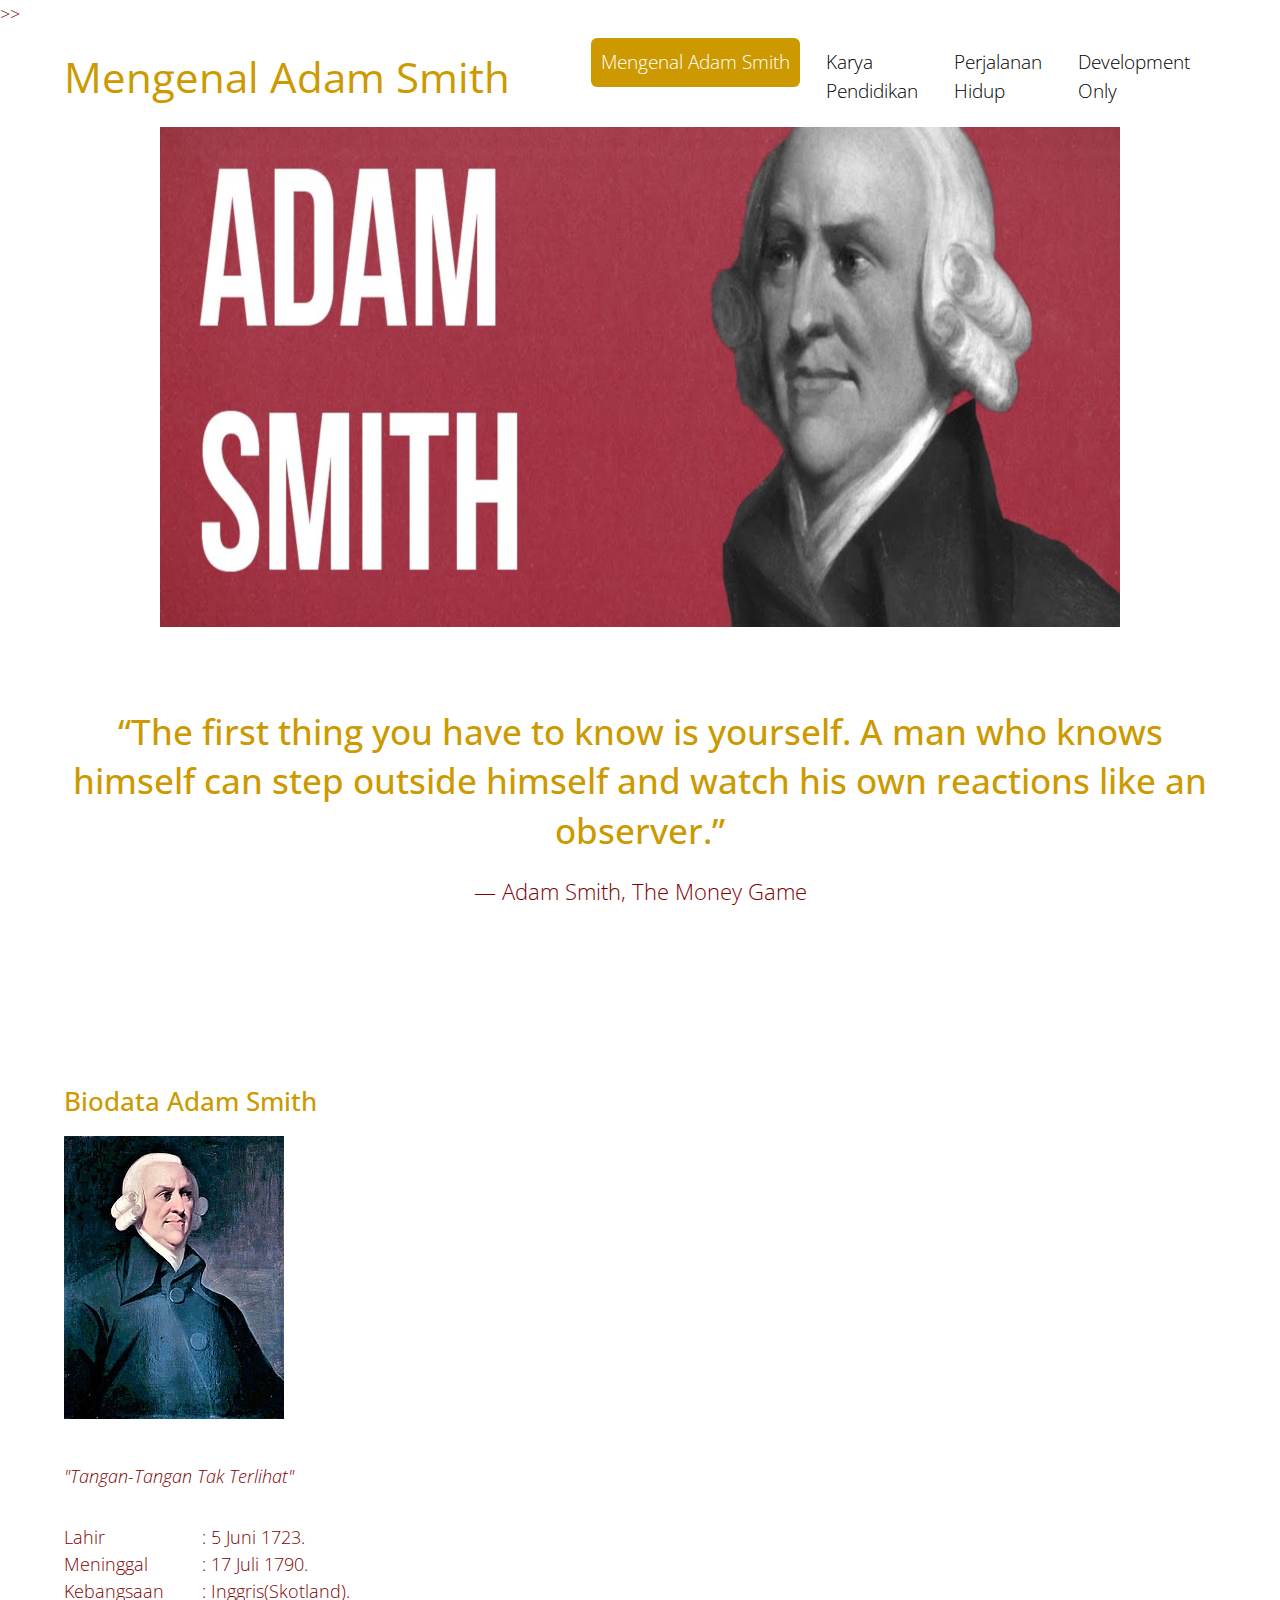
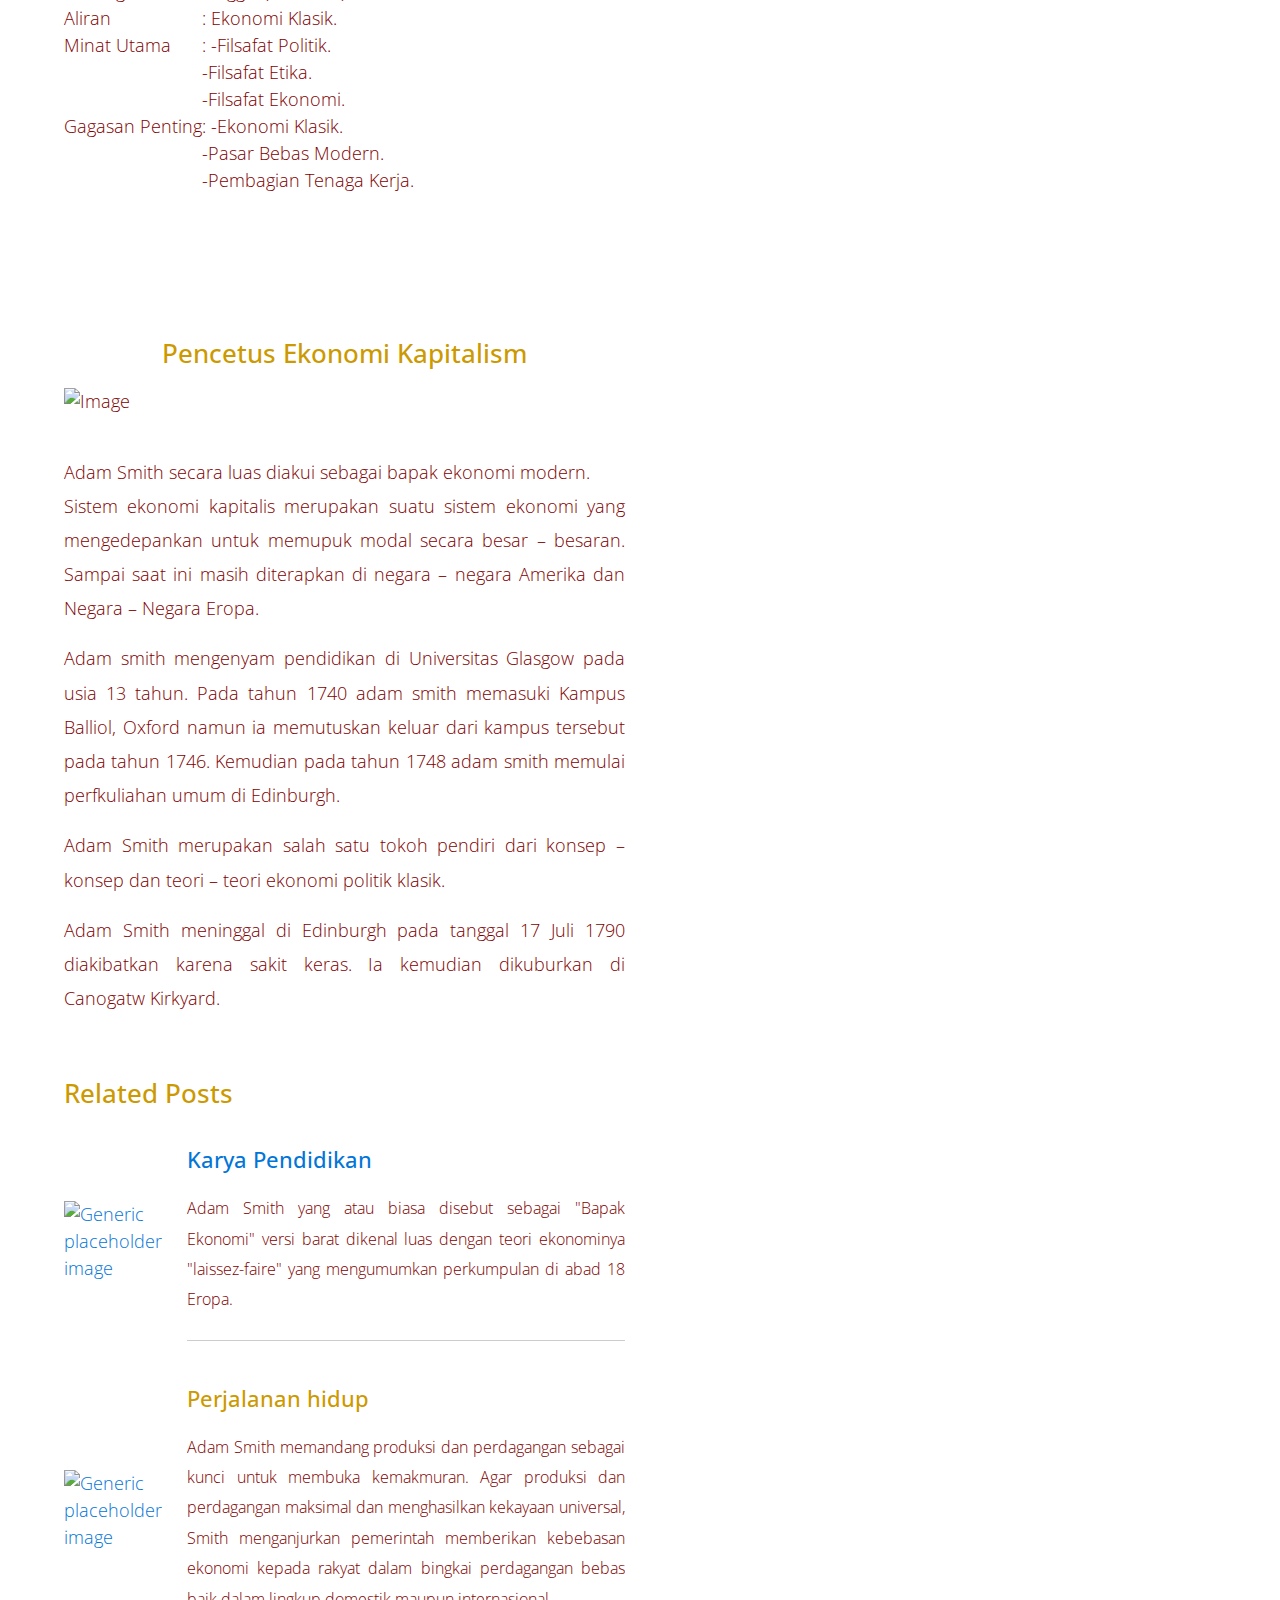
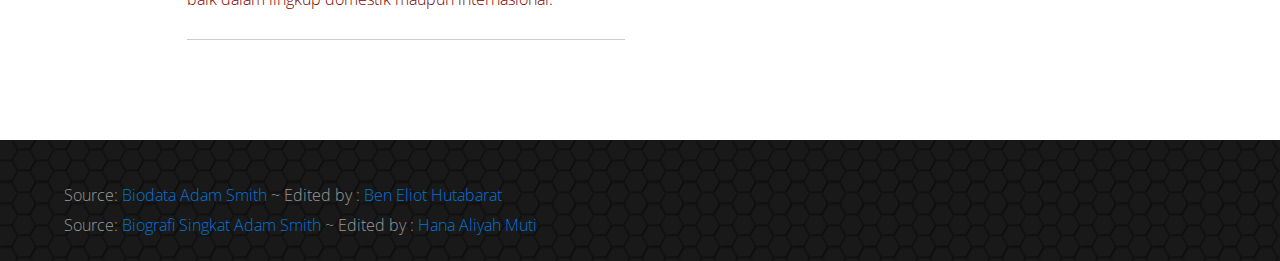
==== commit f3205718: "Update index.html" ====
--- a/index.html
+++ b/index.html
@@ -131,12 +131,12 @@
                                         <h3 class="tm-gold-text tm-title tm-margin-b-30">Related Posts</h3>
                                         <div class="media tm-related-post">
                                           <div class="media-left media-middle">
-                                            <a href="https://github.com/SMAKBO/tugas-labkom-2019-xi-4-adam-smith/blob/master/about.html">
+                                            <a href= "https://smakbo.github.io/tugas-labkom-2019-xi-4-adam-smith/about.html">
                                               <img class="media-object" src="https://images-na.ssl-images-amazon.com/images/I/519BQXYDX7L._SX316_BO1,204,203,200_.jpg" alt="Generic placeholder image">
                                             </a>
                                           </div>
                                           <div class="media-body">
-                                            <a href="#"><h4 class="media-heading tm-gold-text tm-margin-b-15">Karya Pendidikan</h4></a>
+                                            <a href="#"><h4 class="media-heading tm-gold-text tm-margin-b-15"<a href= "https://smakbo.github.io/tugas-labkom-2019-xi-4-adam-smith/about.html">Karya Pendidikan</a></h4></a>
                                             <p class="tm-small-font tm-media-description">Adam Smith yang atau biasa disebut sebagai "Bapak Ekonomi" versi barat dikenal luas dengan teori ekonominya "laissez-faire" yang mengumumkan perkumpulan di abad 18 Eropa.</p>
                                           </div>
                                         </div>
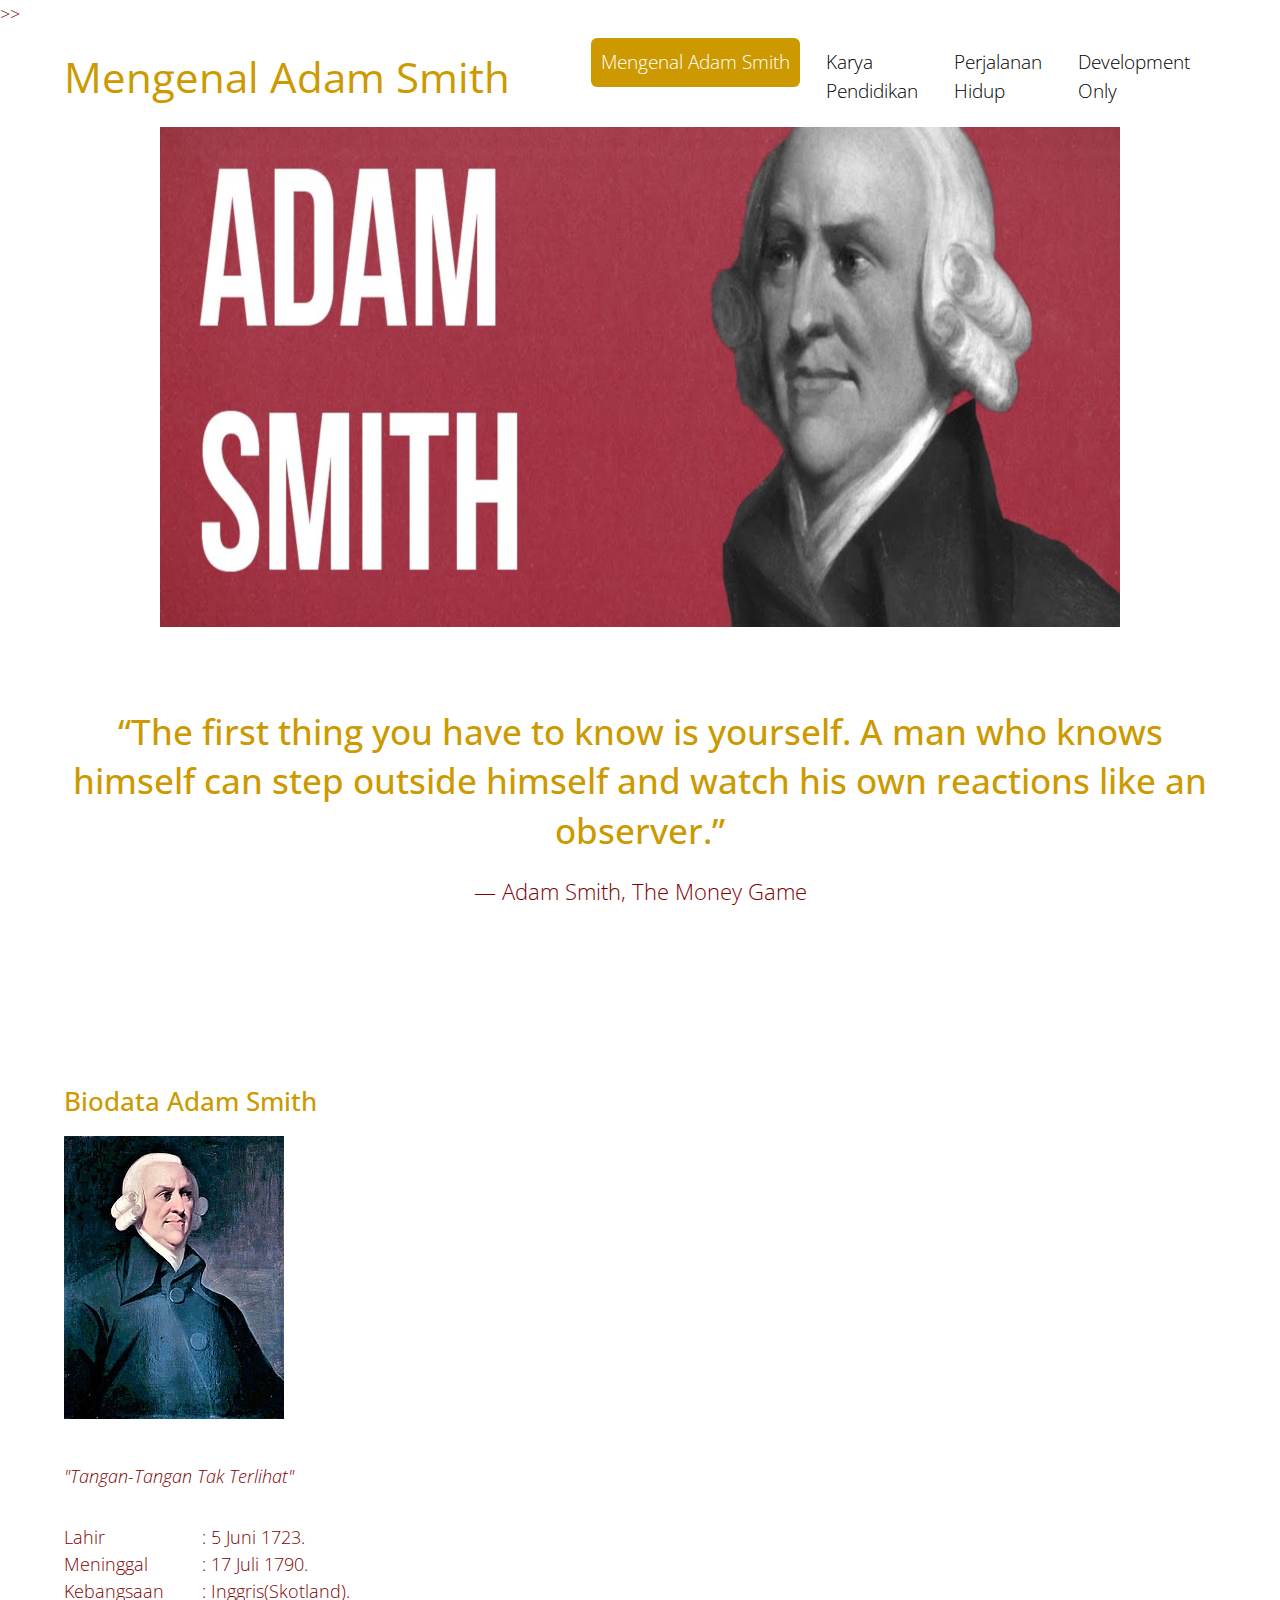
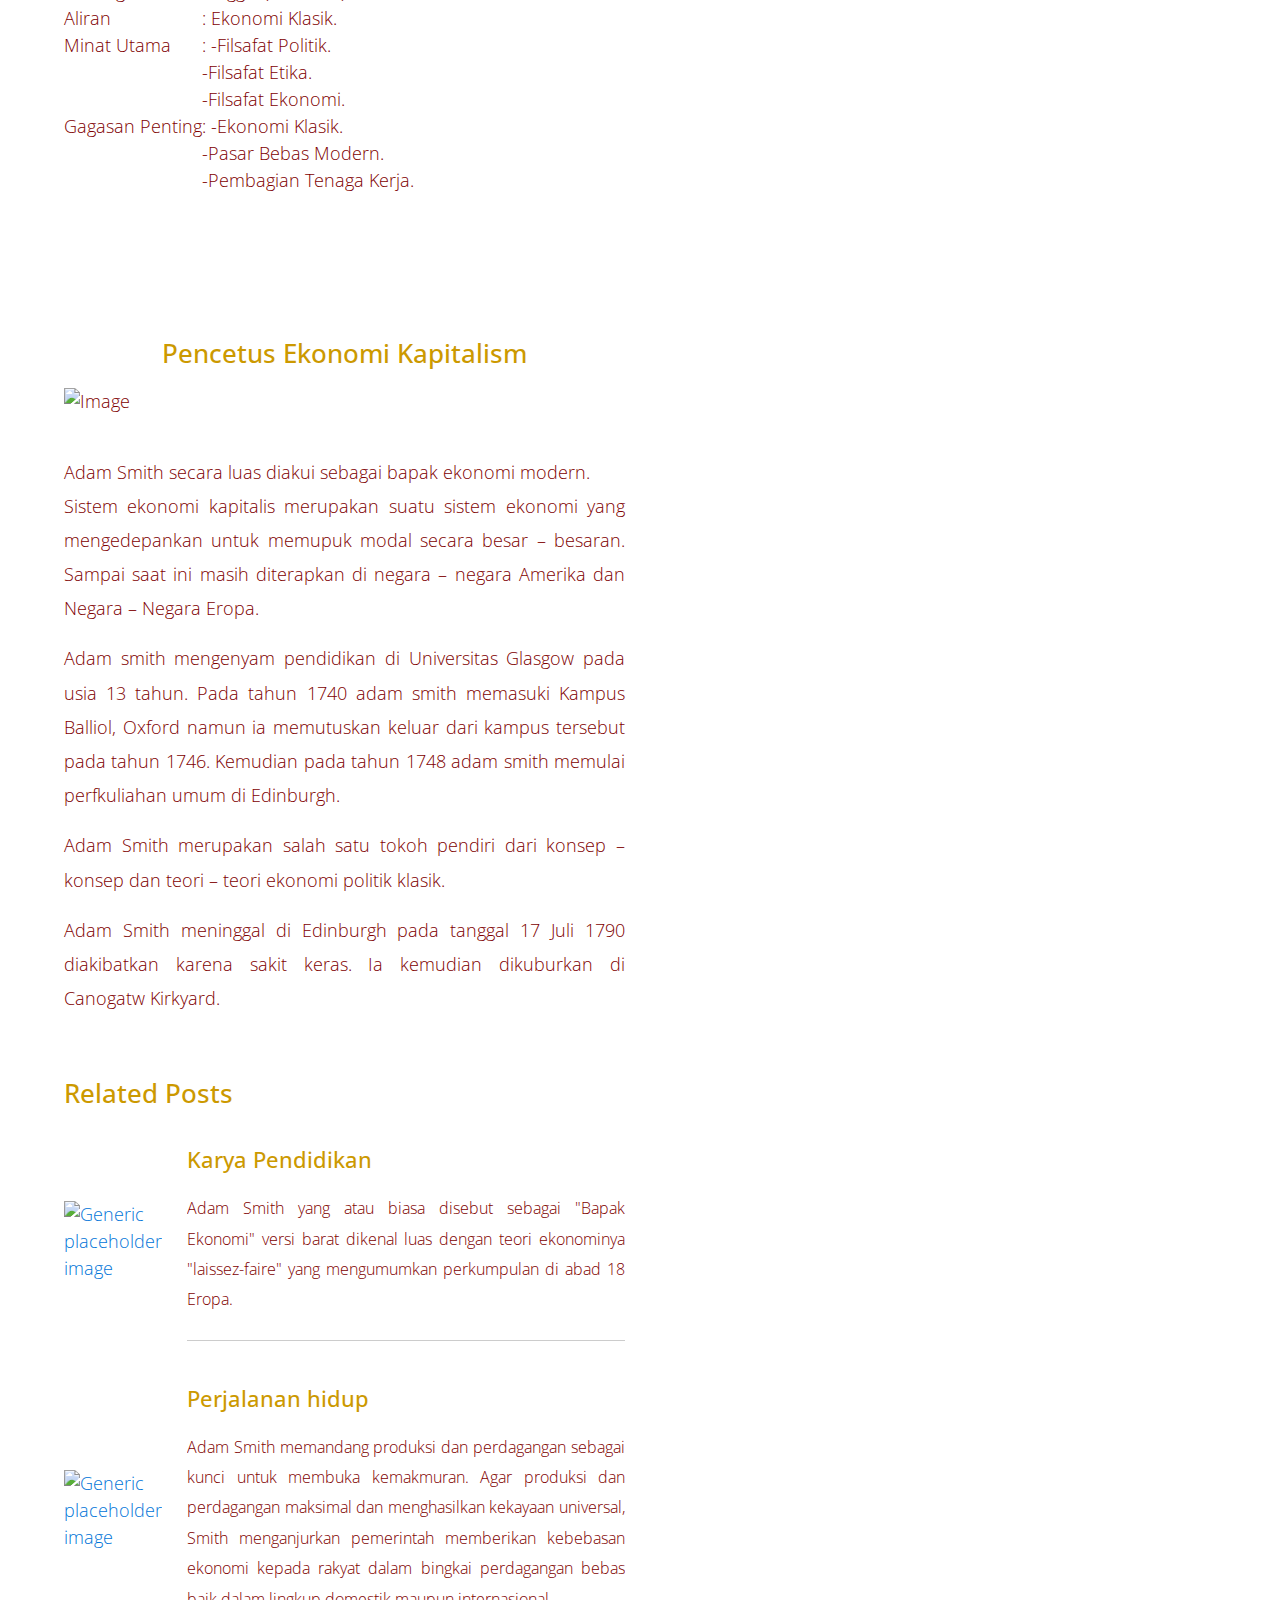
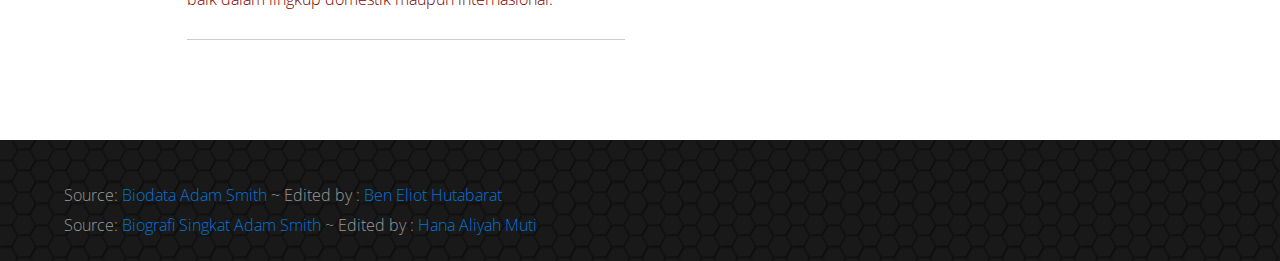
==== commit ae0b1789: "Update index.html" ====
--- a/index.html
+++ b/index.html
@@ -136,18 +136,18 @@
                                             </a>
                                           </div>
                                           <div class="media-body">
-                                            <a href="#"><h4 class="media-heading tm-gold-text tm-margin-b-15"<a href= "https://smakbo.github.io/tugas-labkom-2019-xi-4-adam-smith/about.html">Karya Pendidikan</a></h4></a>
+                                            <a href="https://smakbo.github.io/tugas-labkom-2019-xi-4-adam-smith/about.html"><h4 class="media-heading tm-gold-text tm-margin-b-15">Karya Pendidikan</h4></a>
                                             <p class="tm-small-font tm-media-description">Adam Smith yang atau biasa disebut sebagai "Bapak Ekonomi" versi barat dikenal luas dengan teori ekonominya "laissez-faire" yang mengumumkan perkumpulan di abad 18 Eropa.</p>
                                           </div>
                                         </div>
                                         <div class="media tm-related-post">
                                           <div class="media-left media-middle">
-                                            <a href="https://github.com/SMAKBO/tugas-labkom-2019-xi-4-adam-smith/blob/master/blog.html">
+                                            <a href="https://smakbo.github.io/tugas-labkom-2019-xi-4-adam-smith/blog.html">
                                               <img class="media-object" src="https://github.com/SMAKBO/tugas-labkom-2019-xi-4-adam-smith/blob/master/teori-ekonomi-dan-tokoh-tokohnya.jpg?raw=true.jpg" alt="Generic placeholder image">
                                             </a>
                                           </div>
                                           <div class="media-body">
-                                            <a href="#"><h4 class="media-heading tm-gold-text tm-margin-b-15">Perjalanan hidup</h4></a>
+                                            <a href="https://smakbo.github.io/tugas-labkom-2019-xi-4-adam-smith/blog.html"><h4 class="media-heading tm-gold-text tm-margin-b-15">Perjalanan hidup</h4></a>
                                             <p class="tm-small-font tm-media-description">Adam Smith memandang produksi dan perdagangan sebagai kunci untuk membuka kemakmuran. Agar produksi dan perdagangan maksimal dan menghasilkan kekayaan universal, Smith menganjurkan pemerintah memberikan kebebasan ekonomi kepada rakyat dalam bingkai perdagangan bebas baik dalam lingkup domestik maupun internasional.</p>
                                           </div>
                                         </div>
